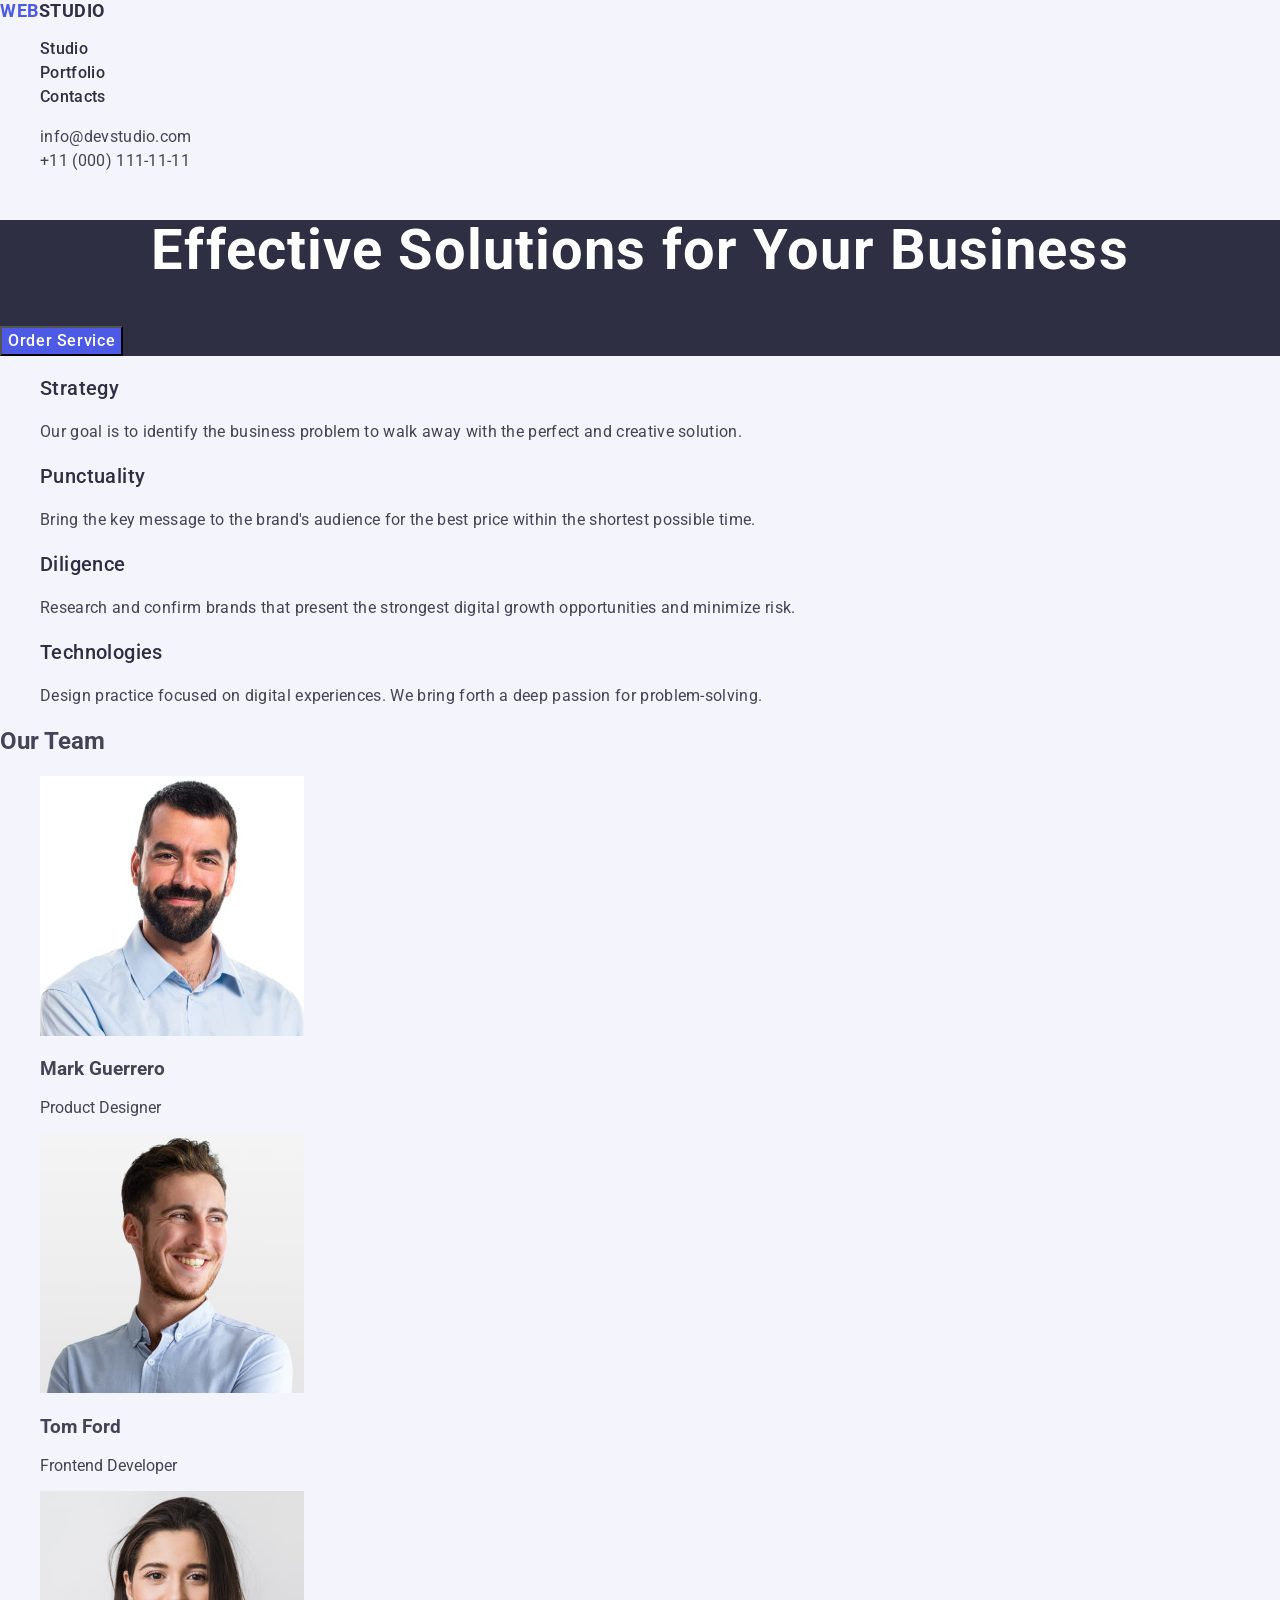
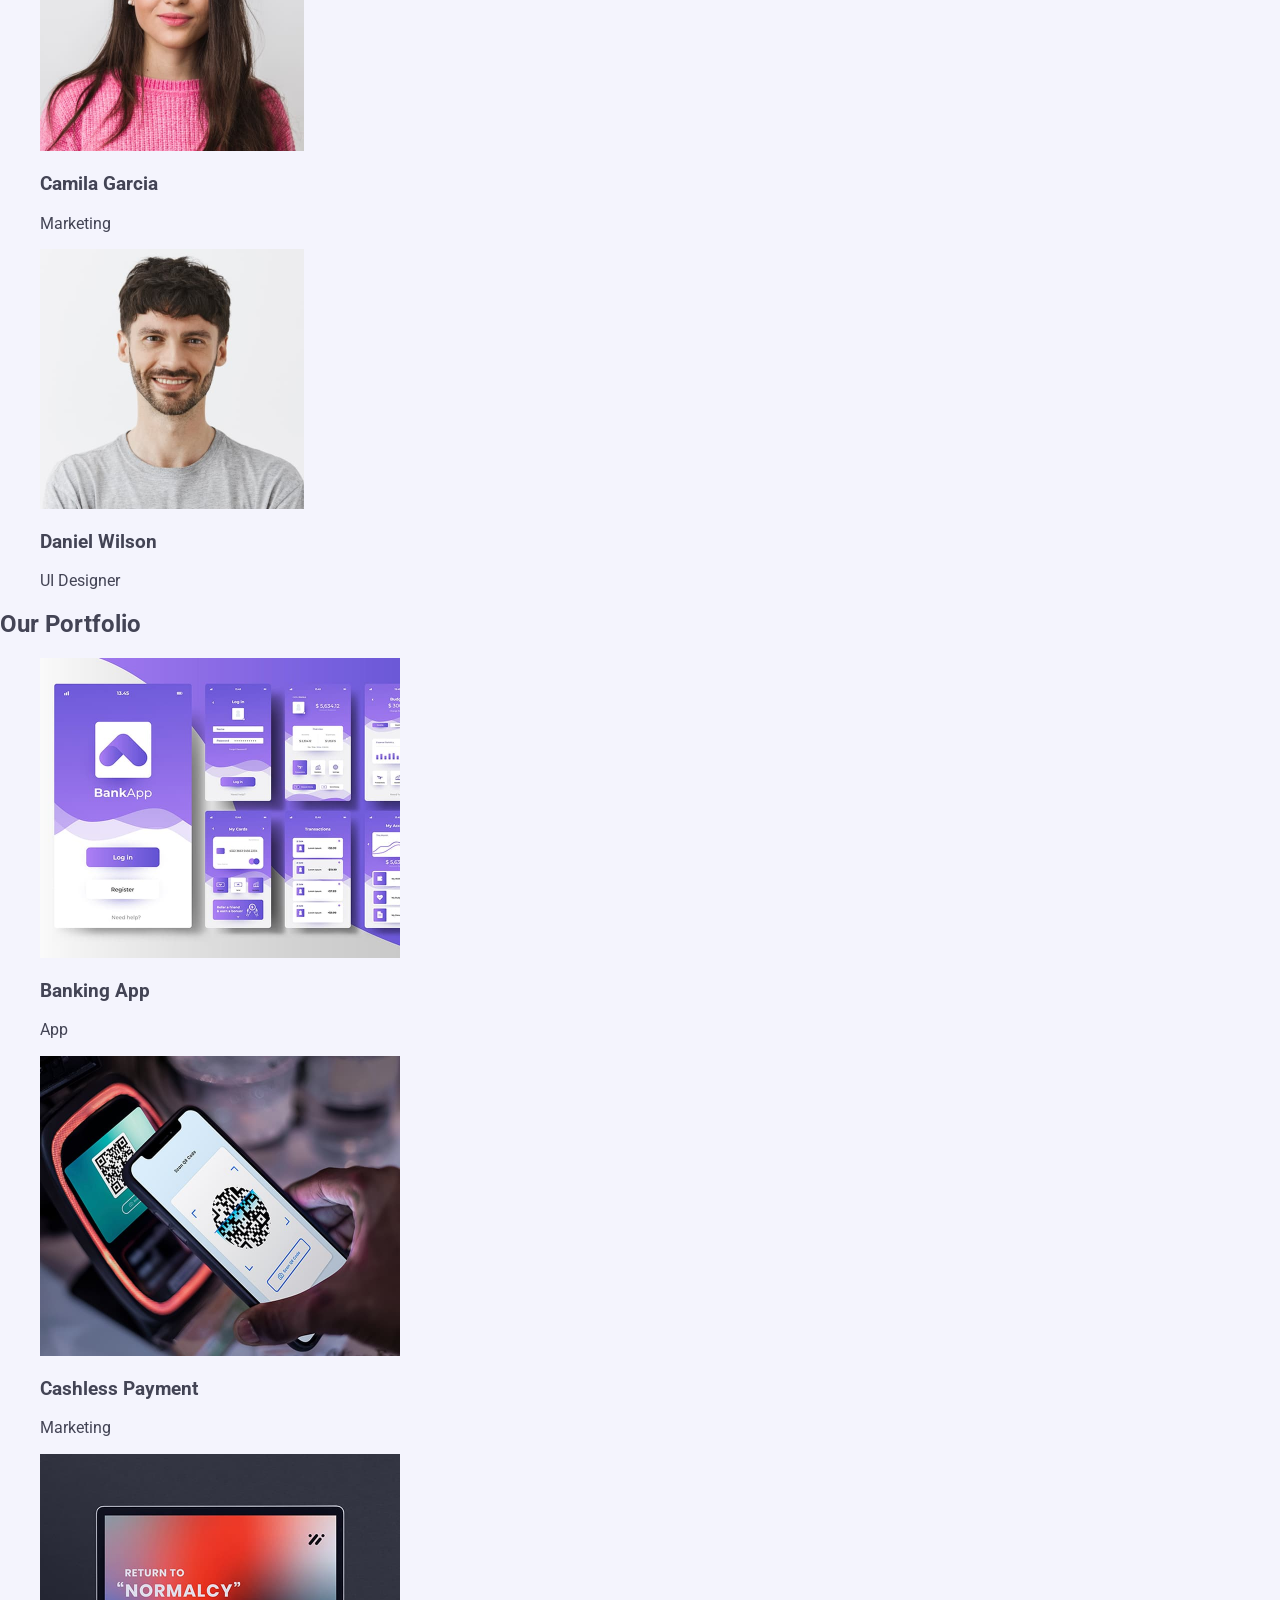
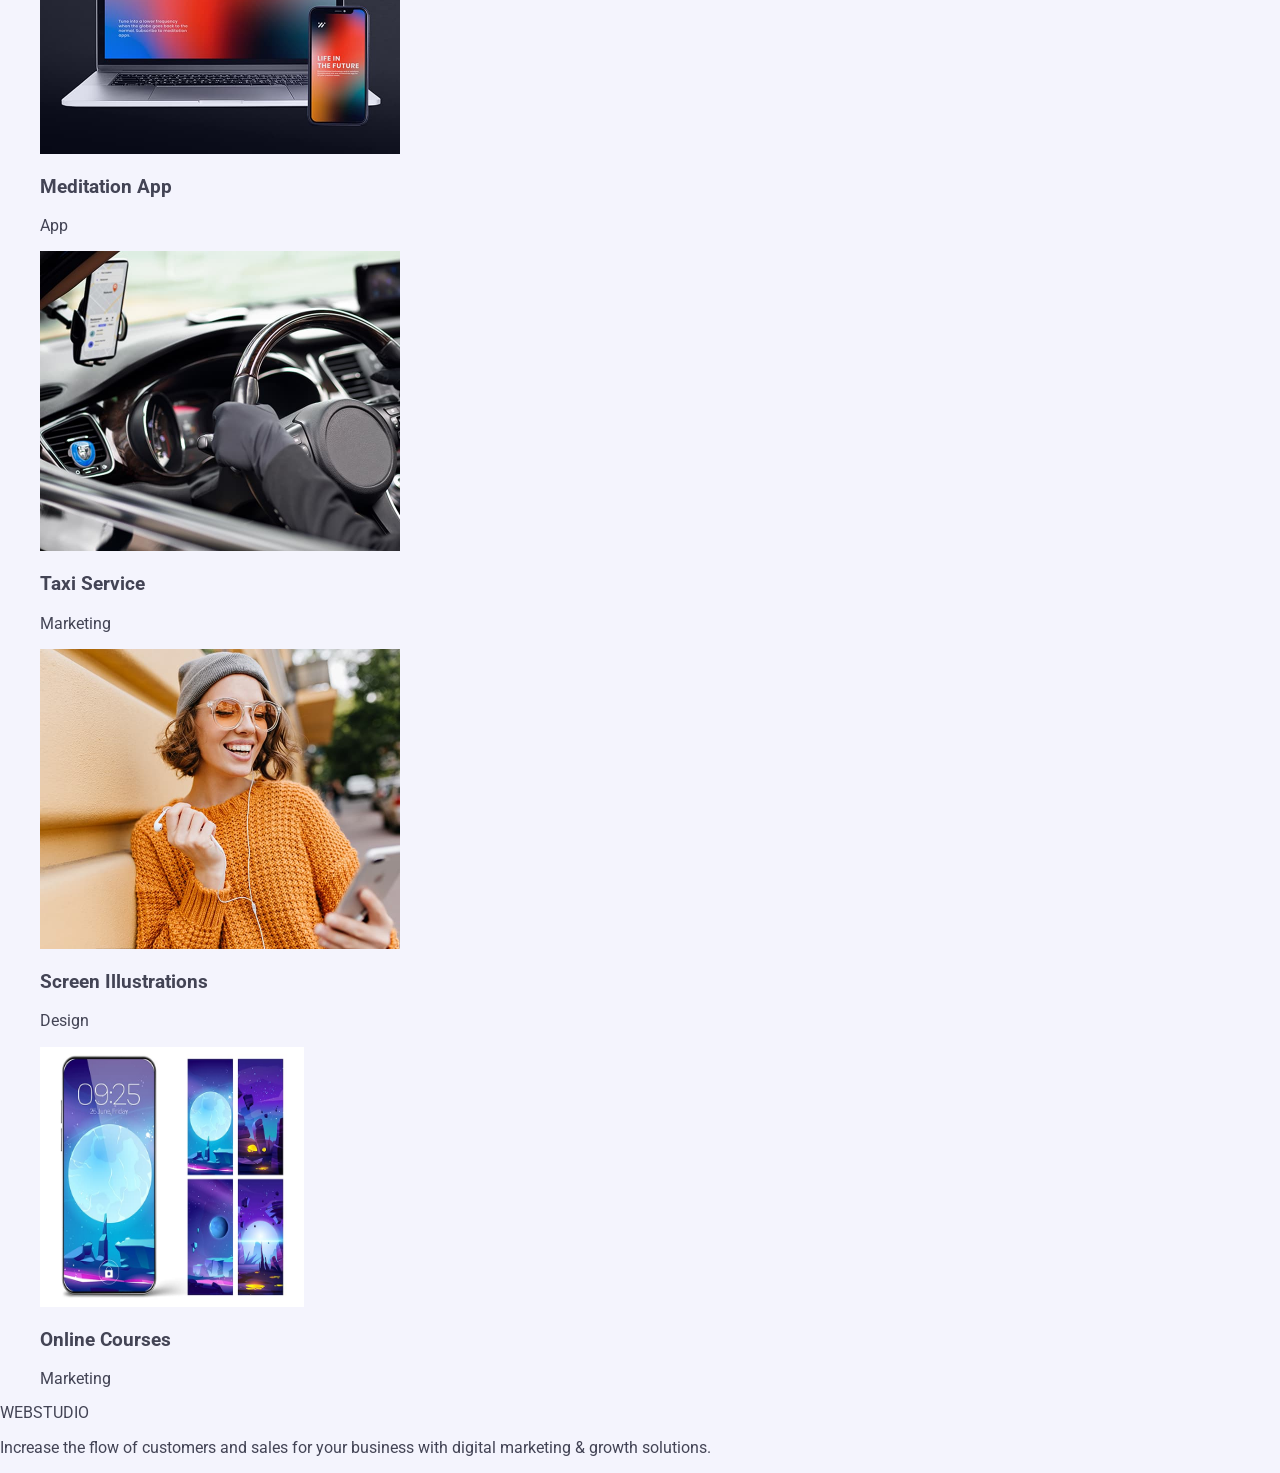
==== index.html @ 4803ca27 "add markup" ====
<!DOCTYPE html>
<html lang="en">
  <head>
    <meta charset="UTF-8" />
    <meta name="viewport" content="width=device-width, initial-scale=1.0" />
    <title>Web Studio</title>
    <link rel="preconnect" href="https://fonts.googleapis.com" />
    <link rel="preconnect" href="https://fonts.gstatic.com" crossorigin />
    <link
      href="https://fonts.googleapis.com/css2?family=Roboto:ital,wght@0,100..900;1,100..900&display=swap"
      rel="stylesheet"
    />
    <link
      rel="stylesheet"
      href="https://cdn.jsdelivr.net/npm/modern-normalize@2.0.0/modern-normalize.min.css"
    />
    <link rel="stylesheet" href="./css/styles.css" />
  </head>

  <body>
    <header class="header">
      <a class="logo" href=".index.html"
        ><span class="logo-style">WEB</span>STUDIO</a
      >
      <nav class="header-nav">
        <ul class="header-nav-list">
          <li class="header-nav-item">
            <a class="header-nav-link" href="#studio">Studio</a>
          </li>
          <li class="header-nav-item">
            <a class="header-nav-link" href="#portfolio">Portfolio</a>
          </li>
          <li class="header-nav-item">
            <a class="header-nav-link" href="#contacts">Contacts</a>
          </li>
        </ul>
      </nav>
      <ul class="header-contacts">
        <li class="header-contacts-item">
          <a class="header-contacts-link" href="mailto:info@devstudio.com"
            >info@devstudio.com</a
          >
        </li>
        <li class="header-contacts-item">
          <a class="header-contacts-link" href="tel:+110001111111"
            >+11 (000) 111-11-11</a
          >
        </li>
      </ul>
    </header>

    <main>
      <!--#hero-->
      <section class="hero">
        <h1 class="hero-title">Effective Solutions for Your Business</h1>
        <button class="hero-bt" type="button">Order Service</button>
      </section>
      <!--#end hero-->

      <!--#features-->
      <section class="features">
        <h2 class="features-main-title" hidden>Features</h2>
        <ul class="features-list">
          <li class="features-item">
            <h3 class="features-title">Strategy</h3>
            <p class="features-text">
              Our goal is to identify the business problem to walk away with the
              perfect and creative solution.
            </p>
          </li>
          <li class="features-item">
            <h3 class="features-title">Punctuality</h3>
            <p class="features-text">
              Bring the key message to the brand's audience for the best price
              within the shortest possible time.
            </p>
          </li>
          <li class="features-item">
            <h3 class="features-title">Diligence</h3>
            <p class="features-text">
              Research and confirm brands that present the strongest digital
              growth opportunities and minimize risk.
            </p>
          </li>
          <li class="features-item">
            <h3 class="features-title">Technologies</h3>
            <p class="features-text">
              Design practice focused on digital experiences. We bring forth a
              deep passion for problem-solving.
            </p>
          </li>
        </ul>
      </section>
      <!--#end features-->

      <!--#team-->
      <section>
        <h2>Our Team</h2>
        <ul>
          <li>
            <img
              src="./images/Mark Guerrero.jpg"
              alt="foto-mark-guerrero"
              width="264"
              height="260"
            />
            <h3>Mark Guerrero</h3>
            <p>Product Designer</p>
          </li>
          <li>
            <img
              src="./images/Tom Ford.jpg"
              alt="foto-tom-ford"
              width="264"
              height="260"
            />
            <h3>Tom Ford</h3>
            <p>Frontend Developer</p>
          </li>
          <li>
            <img
              src="./images/Camila Garcia.jpg"
              alt="foto-camila-garcia"
              width="264"
              height="260"
            />
            <h3>Camila Garcia</h3>
            <p>Marketing</p>
          </li>
          <li>
            <img
              src="./images/Daniel Wilson.jpg"
              alt="foto-daniel-wilson"
              width="264"
              height="260"
            />
            <h3>Daniel Wilson</h3>
            <p>UI Designer</p>
          </li>
        </ul>
      </section>
      <!--#end team-->

      <!--#portfolio-->
      <section>
        <h2>Our Portfolio</h2>
        <ul>
          <li>
            <img
              src="./images/Banking App.jpg"
              alt="pages-of-app"
              width="360"
              height="300"
            />
            <h3>Banking App</h3>
            <p>App</p>
          </li>
          <li>
            <img
              src="./images/Cashless Payment.jpg"
              alt="payment-proces-wiht-qrcode"
              width="360"
              height="300"
            />
            <h3>Cashless Payment</h3>
            <p>Marketing</p>
          </li>
          <li>
            <img
              src="./images/Meditation App.jpg"
              alt="pc-and-phone-with-app"
              width="360"
              height="300"
            />
            <h3>Meditation App</h3>
            <p>App</p>
          </li>
          <li>
            <img
              src="./images/Taxi Service.jpg"
              alt="phone-with-app-in-the-taxi"
              width="360"
              height="300"
            />
            <h3>Taxi Service</h3>
            <p>Marketing</p>
          </li>
          <li>
            <img
              src="./images/Screen Illustrations.jpg"
              alt="phone-with-a-beautiful-picture"
              width="360"
              height="300"
            />
            <h3>Screen Illustrations</h3>
            <p>Design</p>
          </li>
          <li>
            <img
              src="./images/Online Courses.jpg"
              alt="beautiful-girl-with-phone"
              width="264"
              height="260"
            />
            <h3>Online Courses</h3>
            <p>Marketing</p>
          </li>
        </ul>
      </section>
      <!--#end portfolio-->
    </main>

    <footer>
      <a href=".index.html"><span>WEB</span>STUDIO</a>
      <p>
        Increase the flow of customers and sales for your business with digital
        marketing & growth solutions.
      </p>
    </footer>
  </body>
</html>
---- css/styles.css ----
body {
  font-family: "Roboto", "Helvetica Neue", "Verdana", sans-serif;
  color: #434455;
  background-color: #f4f4fd;
}
ul {
  list-style-type: none;
}
a {
  text-decoration: none;
  color: currentColor;
}
button {
  cursor: pointer;
  font-family: "Roboto", sans-serif;
}

/* #header */
.header {
}
.logo {
  font-weight: 700;
  font-size: 18px;
  line-height: 1.16667;
  letter-spacing: 0.03em;
  text-transform: uppercase;
  color: #2e2f42;
}
.logo-style {
  font-weight: 700;
  font-size: 18px;
  line-height: 1.16667;
  letter-spacing: 0.03em;
  text-transform: uppercase;
  color: #4d5ae5;
}
.header-nav {
}
.header-nav-list {
}
.header-nav-item {
}
.header-nav-link {
  font-weight: 500;
  font-size: 16px;
  line-height: 1.5;
  letter-spacing: 0.02em;
  color: #2e2f42;
}
.header-nav-link:hover,
.header-nav-link:focus {
  font-weight: 500;
  font-size: 16px;
  line-height: 1.5;
  letter-spacing: 0.02em;
  color: #404bbf;
}
.header-contacts {
}
.header-contacts-item {
}
.header-contacts-link {
  font-weight: 400;
  font-size: 16px;
  line-height: 1.5;
  letter-spacing: 0.02em;
  color: #434455;
}
.header-contacts-link:hover,
.header-contacts-link:focus {
  font-weight: 400;
  font-size: 16px;
  line-height: 1.5;
  letter-spacing: 0.02em;
  color: #404bbf;
}
/* #end header */

/* #hero */
.hero {
  background-color: #2e2f42;
}
.hero-title {
  font-weight: 700;
  font-size: 56px;
  line-height: 1.07143;
  letter-spacing: 0.02em;
  text-align: center;
  color: #fff;
}
.hero-bt {
  background: #4d5ae5;
  font-weight: 500;
  font-size: 16px;
  line-height: 1.5;
  letter-spacing: 0.04em;
  color: #fff;
}
.hero-bt:hover,
.hero-bt:focus {
  background: #404bbf;
}
/* #end hero */

/* features */
.features {
}
.features-main-title {
}
.features-list {
}
.features-item {
}
.features-title {
  font-weight: 500;
  font-size: 20px;
  line-height: 1.2;
  letter-spacing: 0.02em;
  color: #2e2f42;
}
.features-text {
  font-weight: 400;
  font-size: 16px;
  line-height: 1.5;
  letter-spacing: 0.02em;
  color: #434455;
}
/* #features */
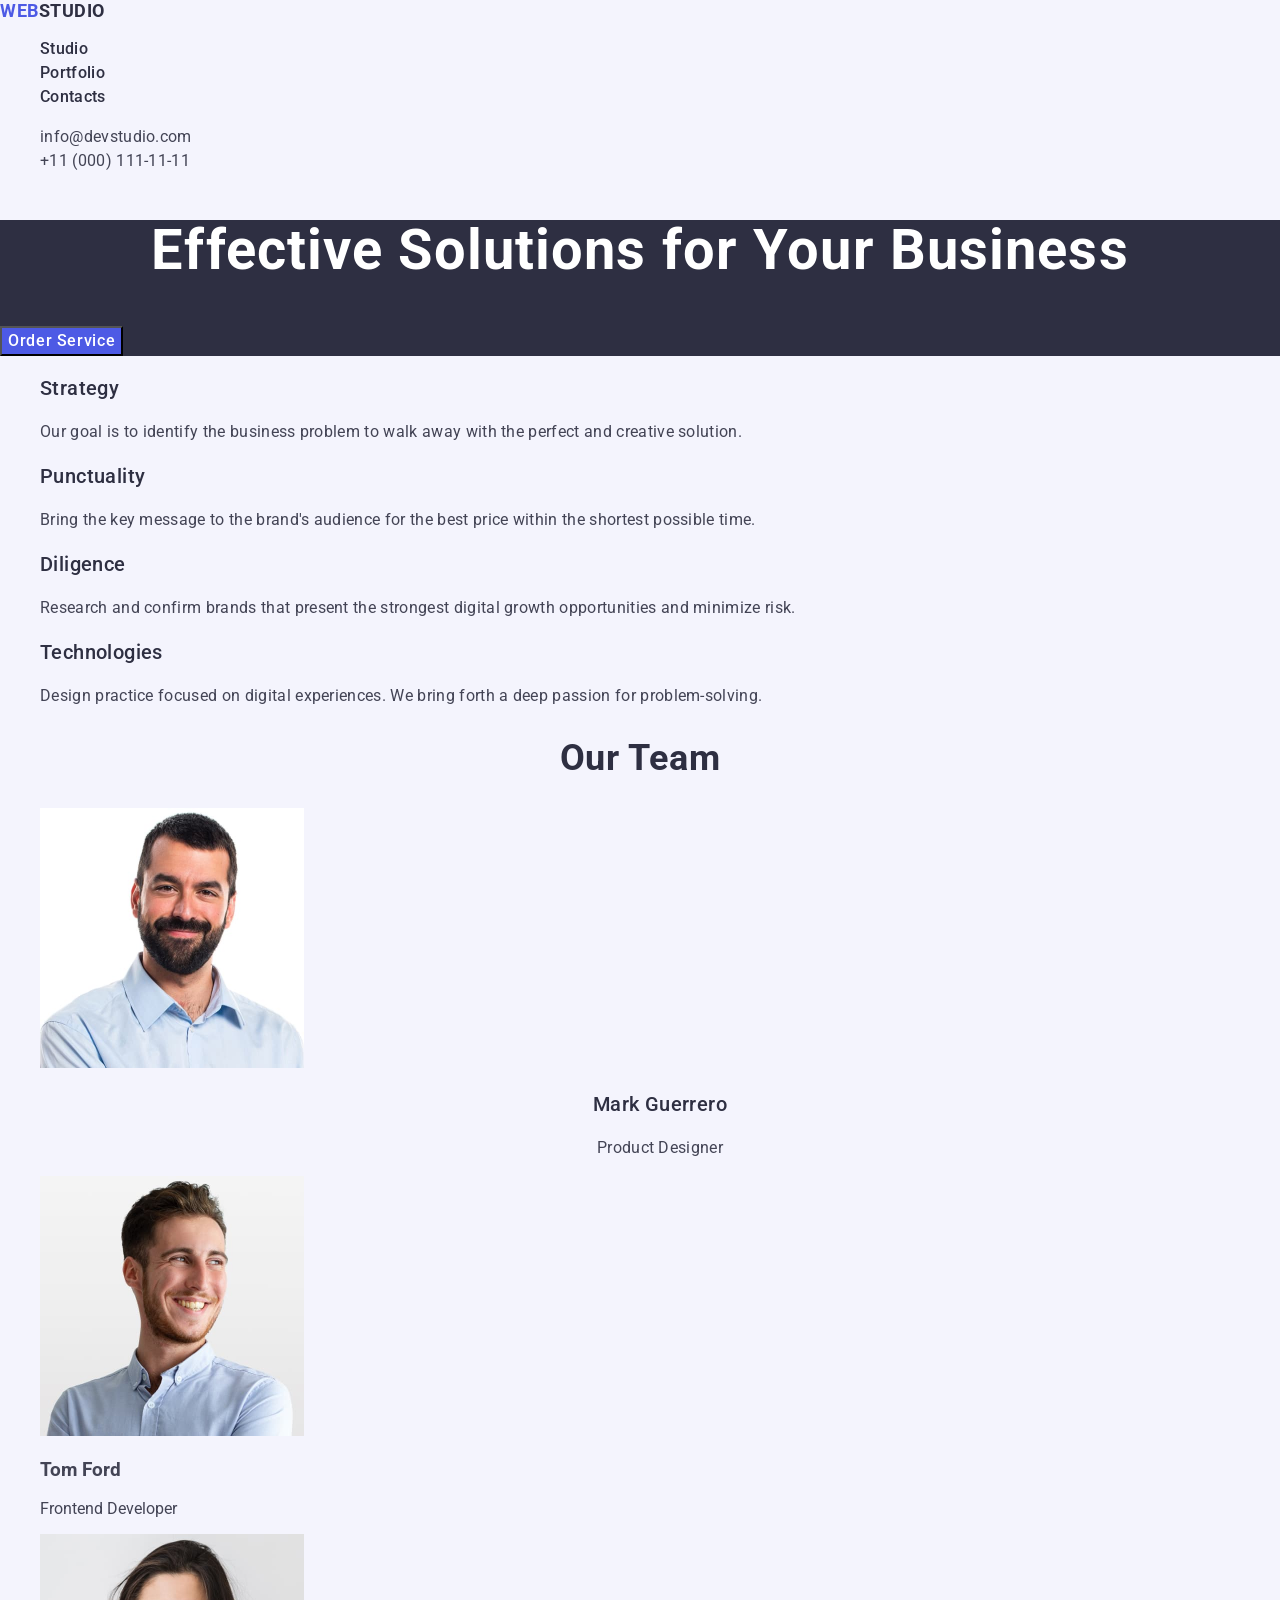
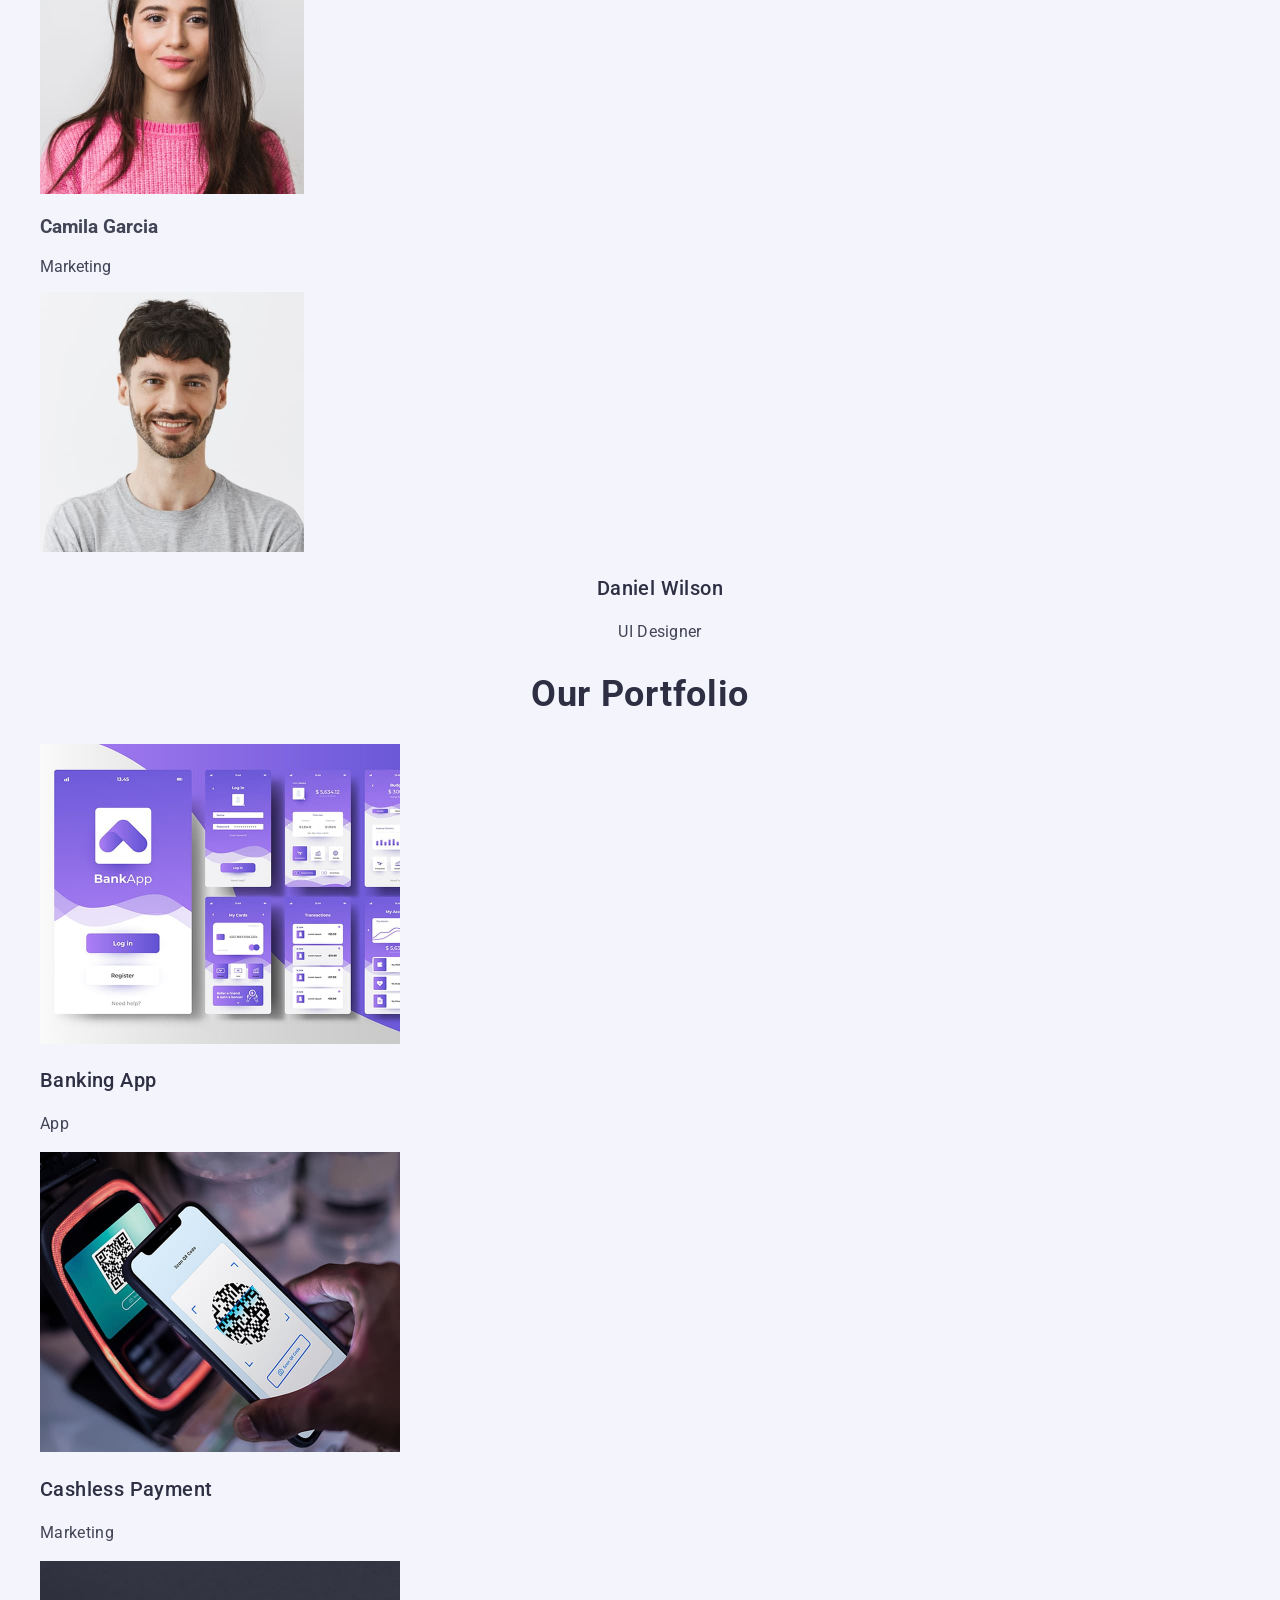
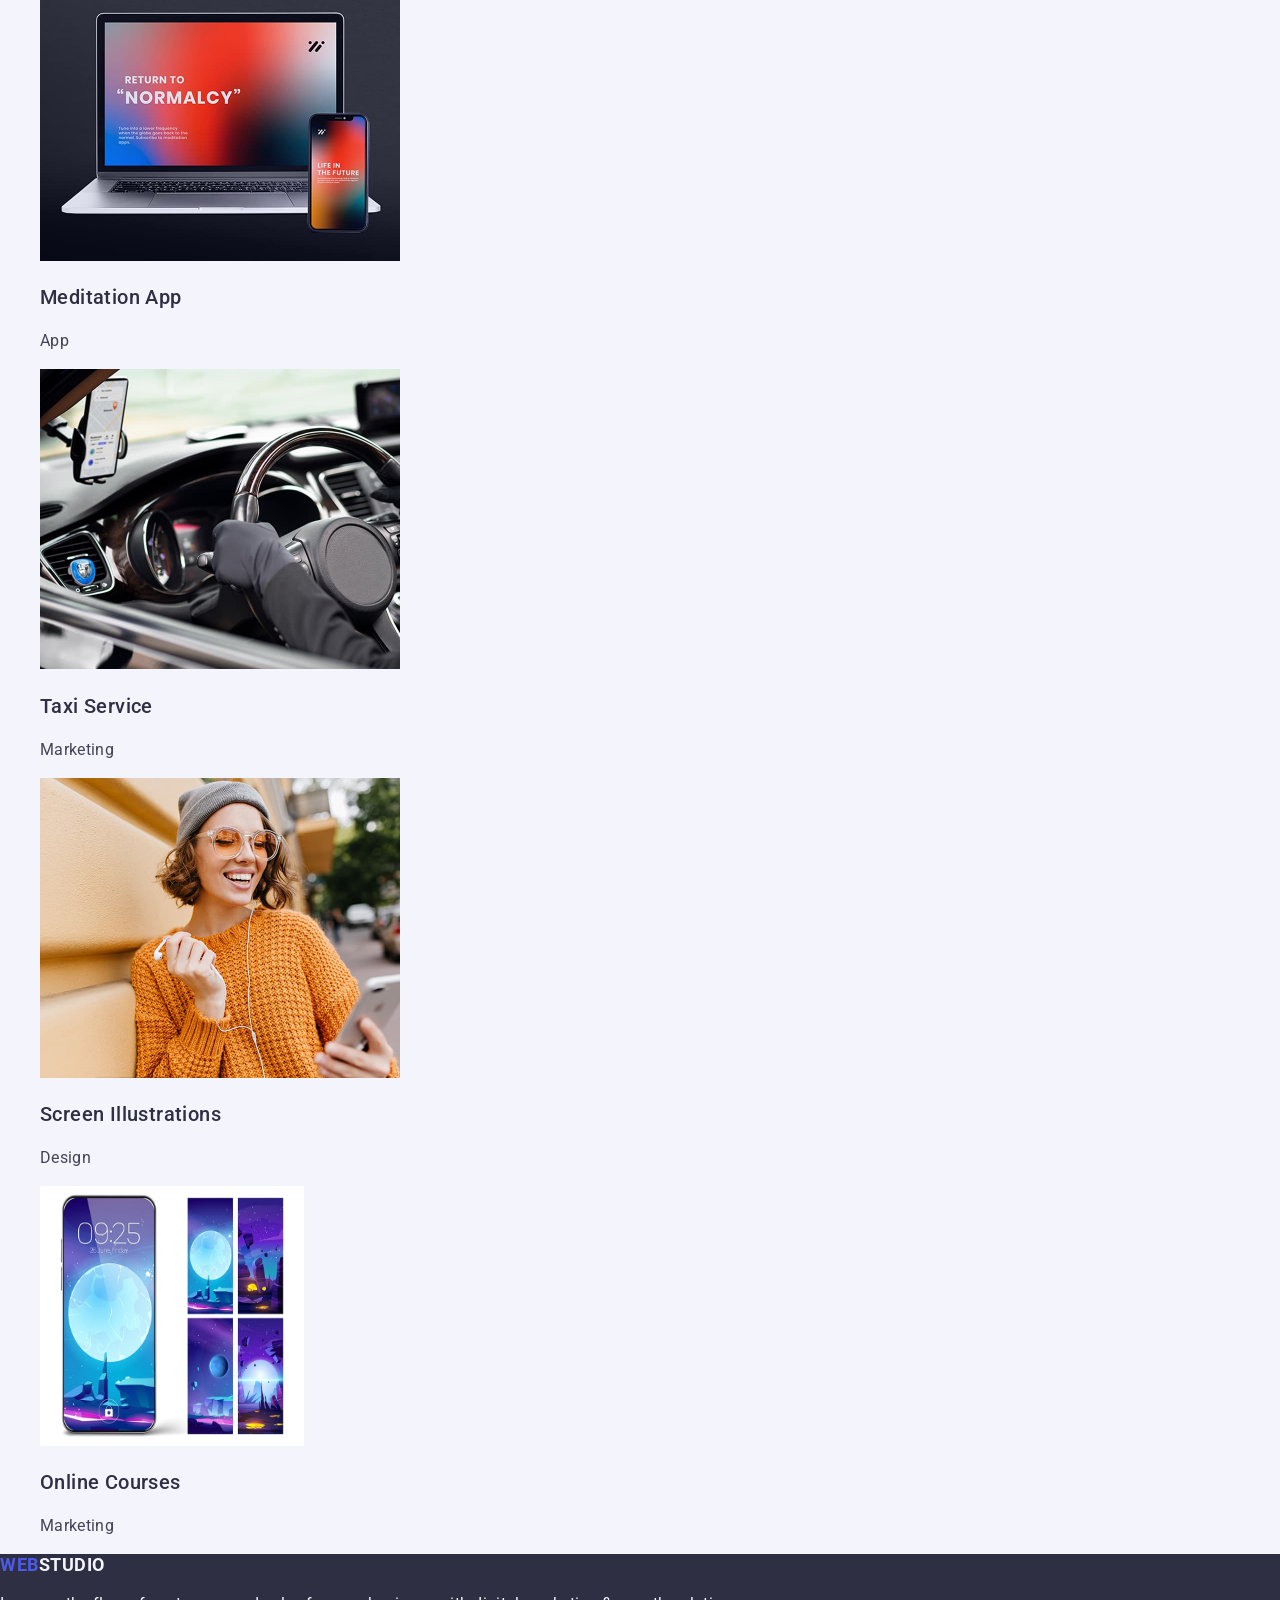
==== commit 8ae89663: "add css portfolio" ====
--- a/index.html
+++ b/index.html
@@ -8,6 +8,12 @@
     <link rel="preconnect" href="https://fonts.gstatic.com" crossorigin />
     <link
       href="https://fonts.googleapis.com/css2?family=Roboto:ital,wght@0,100..900;1,100..900&display=swap"
+      rel="stylesheet"
+    />
+    <link rel="preconnect" href="https://fonts.googleapis.com" />
+    <link rel="preconnect" href="https://fonts.gstatic.com" crossorigin />
+    <link
+      href="https://fonts.googleapis.com/css2?family=Raleway:ital,wght@0,100..900;1,100..900&family=Roboto:ital,wght@0,100..900;1,100..900&display=swap"
       rel="stylesheet"
     />
     <link
@@ -95,20 +101,22 @@
 
       <!--#team-->
       <section>
-        <h2>Our Team</h2>
-        <ul>
-          <li>
-            <img
+        <h2 class="team-main-title">Our Team</h2>
+        <ul class="team-list">
+          <li class="team-item">
+            <img
+              class="team-images"
               src="./images/Mark Guerrero.jpg"
               alt="foto-mark-guerrero"
               width="264"
               height="260"
             />
-            <h3>Mark Guerrero</h3>
-            <p>Product Designer</p>
-          </li>
-          <li>
-            <img
+            <h3 class="team-title">Mark Guerrero</h3>
+            <p class="team-text">Product Designer</p>
+          </li>
+          <li class="team-item">
+            <img
+              class="team-images"
               src="./images/Tom Ford.jpg"
               alt="foto-tom-ford"
               width="264"
@@ -117,8 +125,9 @@
             <h3>Tom Ford</h3>
             <p>Frontend Developer</p>
           </li>
-          <li>
-            <img
+          <li class="team-item">
+            <img
+              class="team-images"
               src="./images/Camila Garcia.jpg"
               alt="foto-camila-garcia"
               width="264"
@@ -127,15 +136,16 @@
             <h3>Camila Garcia</h3>
             <p>Marketing</p>
           </li>
-          <li>
-            <img
+          <li class="team-item">
+            <img
+              class="team-images"
               src="./images/Daniel Wilson.jpg"
               alt="foto-daniel-wilson"
               width="264"
               height="260"
             />
-            <h3>Daniel Wilson</h3>
-            <p>UI Designer</p>
+            <h3 class="team-title">Daniel Wilson</h3>
+            <p class="team-text">UI Designer</p>
           </li>
         </ul>
       </section>
@@ -143,76 +153,84 @@
 
       <!--#portfolio-->
       <section>
-        <h2>Our Portfolio</h2>
-        <ul>
-          <li>
-            <img
+        <h2 class="portfolio-main-title">Our Portfolio</h2>
+        <ul class="portfolio-list">
+          <li class="portfolio-item">
+            <img
+              class="portfolio-images"
               src="./images/Banking App.jpg"
               alt="pages-of-app"
               width="360"
               height="300"
             />
-            <h3>Banking App</h3>
-            <p>App</p>
-          </li>
-          <li>
-            <img
+            <h3 class="portfolio-title">Banking App</h3>
+            <p class="portfolio-text">App</p>
+          </li>
+          <li class="portfolio-item">
+            <img
+              class="portfolio-images"
               src="./images/Cashless Payment.jpg"
               alt="payment-proces-wiht-qrcode"
               width="360"
               height="300"
             />
-            <h3>Cashless Payment</h3>
-            <p>Marketing</p>
-          </li>
-          <li>
-            <img
+            <h3 class="portfolio-title">Cashless Payment</h3>
+            <p class="portfolio-text">Marketing</p>
+          </li>
+          <li class="portfolio-item">
+            <img
+              class="portfolio-images"
               src="./images/Meditation App.jpg"
               alt="pc-and-phone-with-app"
               width="360"
               height="300"
             />
-            <h3>Meditation App</h3>
-            <p>App</p>
-          </li>
-          <li>
-            <img
+            <h3 class="portfolio-title">Meditation App</h3>
+            <p class="portfolio-text">App</p>
+          </li>
+          <li class="portfolio-item">
+            <img
+              class="portfolio-images"
               src="./images/Taxi Service.jpg"
               alt="phone-with-app-in-the-taxi"
               width="360"
               height="300"
             />
-            <h3>Taxi Service</h3>
-            <p>Marketing</p>
-          </li>
-          <li>
-            <img
+            <h3 class="portfolio-title">Taxi Service</h3>
+            <p class="portfolio-text">Marketing</p>
+          </li>
+          <li class="portfolio-item">
+            <img
+              class="portfolio-images"
               src="./images/Screen Illustrations.jpg"
               alt="phone-with-a-beautiful-picture"
               width="360"
               height="300"
             />
-            <h3>Screen Illustrations</h3>
-            <p>Design</p>
-          </li>
-          <li>
-            <img
+            <h3 class="portfolio-title">Screen Illustrations</h3>
+            <p class="portfolio-text">Design</p>
+          </li>
+          <li class="portfolio-item">
+            <img
+              class="portfolio-images"
               src="./images/Online Courses.jpg"
               alt="beautiful-girl-with-phone"
               width="264"
               height="260"
             />
-            <h3>Online Courses</h3>
-            <p>Marketing</p>
+            <h3 class="portfolio-title">Online Courses</h3>
+            <p class="portfolio-text">Marketing</p>
           </li>
         </ul>
       </section>
       <!--#end portfolio-->
     </main>
 
-    <footer>
-      <a href=".index.html"><span>WEB</span>STUDIO</a>
-      <p>
+    <footer class="footer">
+      <a class="footer-logo" href=".index.html"
+        ><span class="footer-logo-style">WEB</span>STUDIO</a
+      >
+      <p class="footer-text">
         Increase the flow of customers and sales for your business with digital
         marketing & growth solutions.
       </p>
--- a/css/styles.css
+++ b/css/styles.css
@@ -102,7 +102,7 @@
 }
 /* #end hero */
 
-/* features */
+/* #features */
 .features {
 }
 .features-main-title {
@@ -125,4 +125,99 @@
   letter-spacing: 0.02em;
   color: #434455;
 }
-/* #features */
+/* #end features */
+
+/* #team */
+.team-main-title {
+  font-weight: 700;
+  font-size: 36px;
+  line-height: 1.11111;
+  letter-spacing: 0.02em;
+  text-align: center;
+  color: #2e2f42;
+}
+.team-list {
+}
+.team-item {
+}
+.team-images {
+  background: url("path_to_image");
+}
+.team-title {
+  font-weight: 500;
+  font-size: 20px;
+  line-height: 1.2;
+  letter-spacing: 0.02em;
+  text-align: center;
+  color: #2e2f42;
+}
+.team-text {
+  font-weight: 400;
+  font-size: 16px;
+  line-height: 1.5;
+  letter-spacing: 0.02em;
+  text-align: center;
+  color: #434455;
+}
+/* #end team */
+
+/* #portfolio */
+.portfolio-main-title {
+  font-weight: 700;
+  font-size: 36px;
+  line-height: 1.11111;
+  letter-spacing: 0.02em;
+  text-align: center;
+  color: #2e2f42;
+}
+.portfolio-list {
+}
+.portfolio-item {
+}
+.portfolio-images {
+  background: url("path_to_image");
+}
+.portfolio-title {
+  font-weight: 500;
+  font-size: 20px;
+  line-height: 1.2;
+  letter-spacing: 0.02em;
+  color: #2e2f42;
+}
+.portfolio-text {
+  font-weight: 400;
+  font-size: 16px;
+  line-height: 1.5;
+  letter-spacing: 0.02em;
+  color: #434455;
+}
+/* #end portfolio */
+
+/* #footer */
+.footer {
+  background: #2e2f42;
+}
+.footer-logo {
+  font-weight: 700;
+  font-size: 18px;
+  line-height: 1.16667;
+  letter-spacing: 0.03em;
+  text-transform: uppercase;
+  color: #f4f4fd;
+}
+.footer-logo-style {
+  font-weight: 700;
+  font-size: 18px;
+  line-height: 1.16667;
+  letter-spacing: 0.03em;
+  text-transform: uppercase;
+  color: #4d5ae5;
+}
+.footer-text {
+  font-weight: 400;
+  font-size: 16px;
+  line-height: 1.5;
+  letter-spacing: 0.02em;
+  color: #f4f4fd;
+}
+/*#end footer */
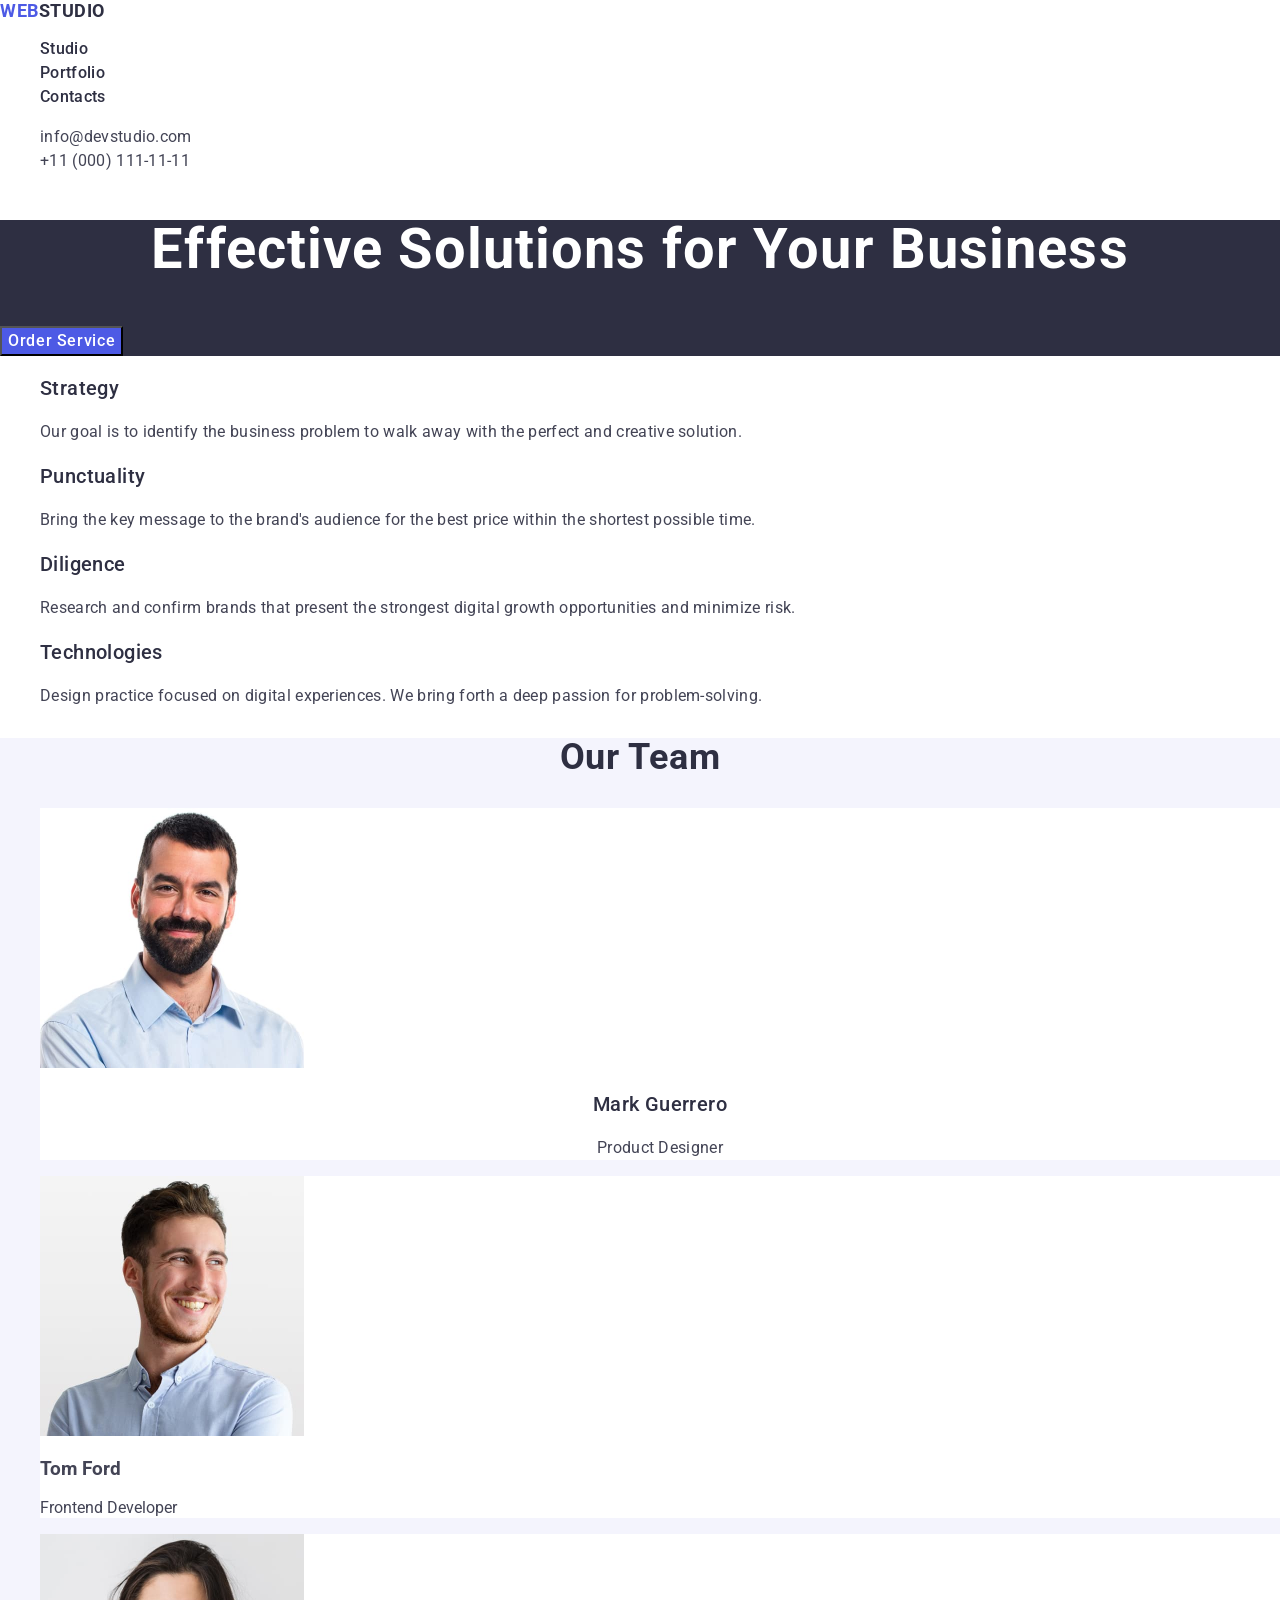
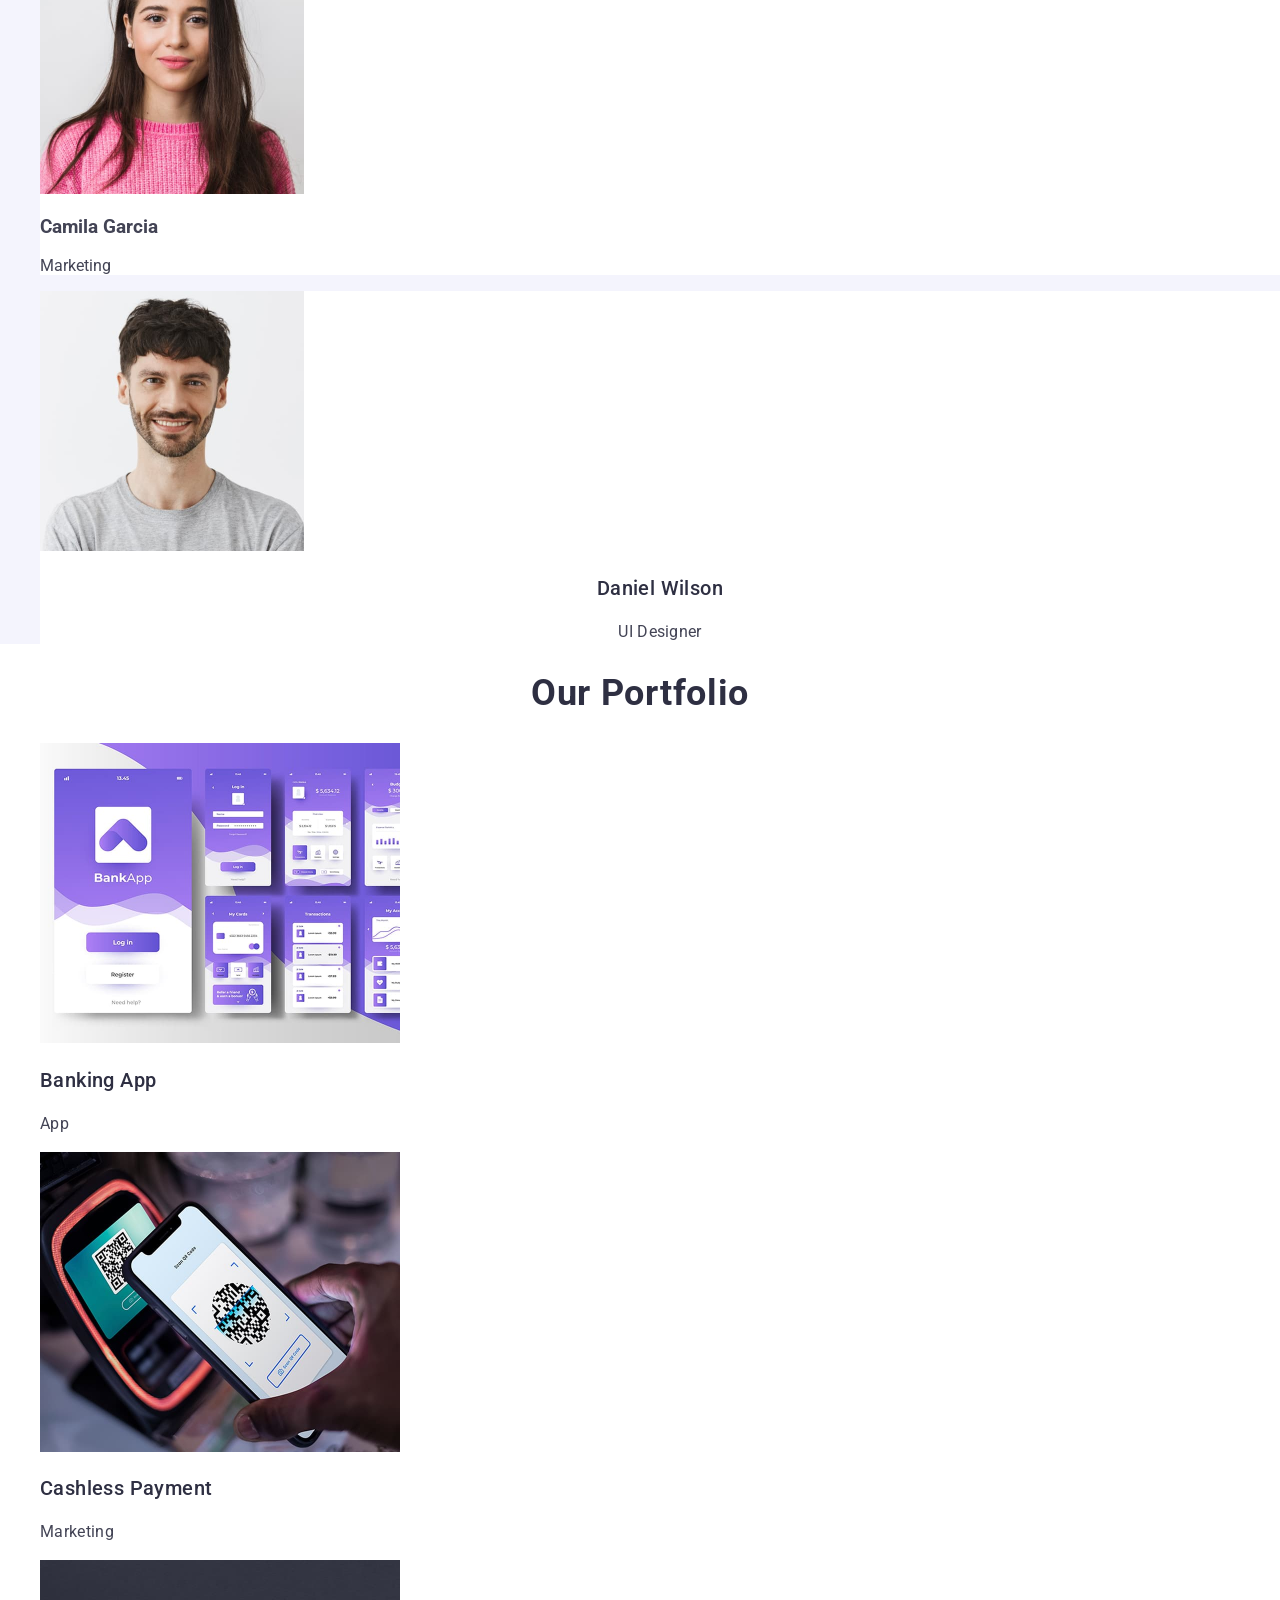
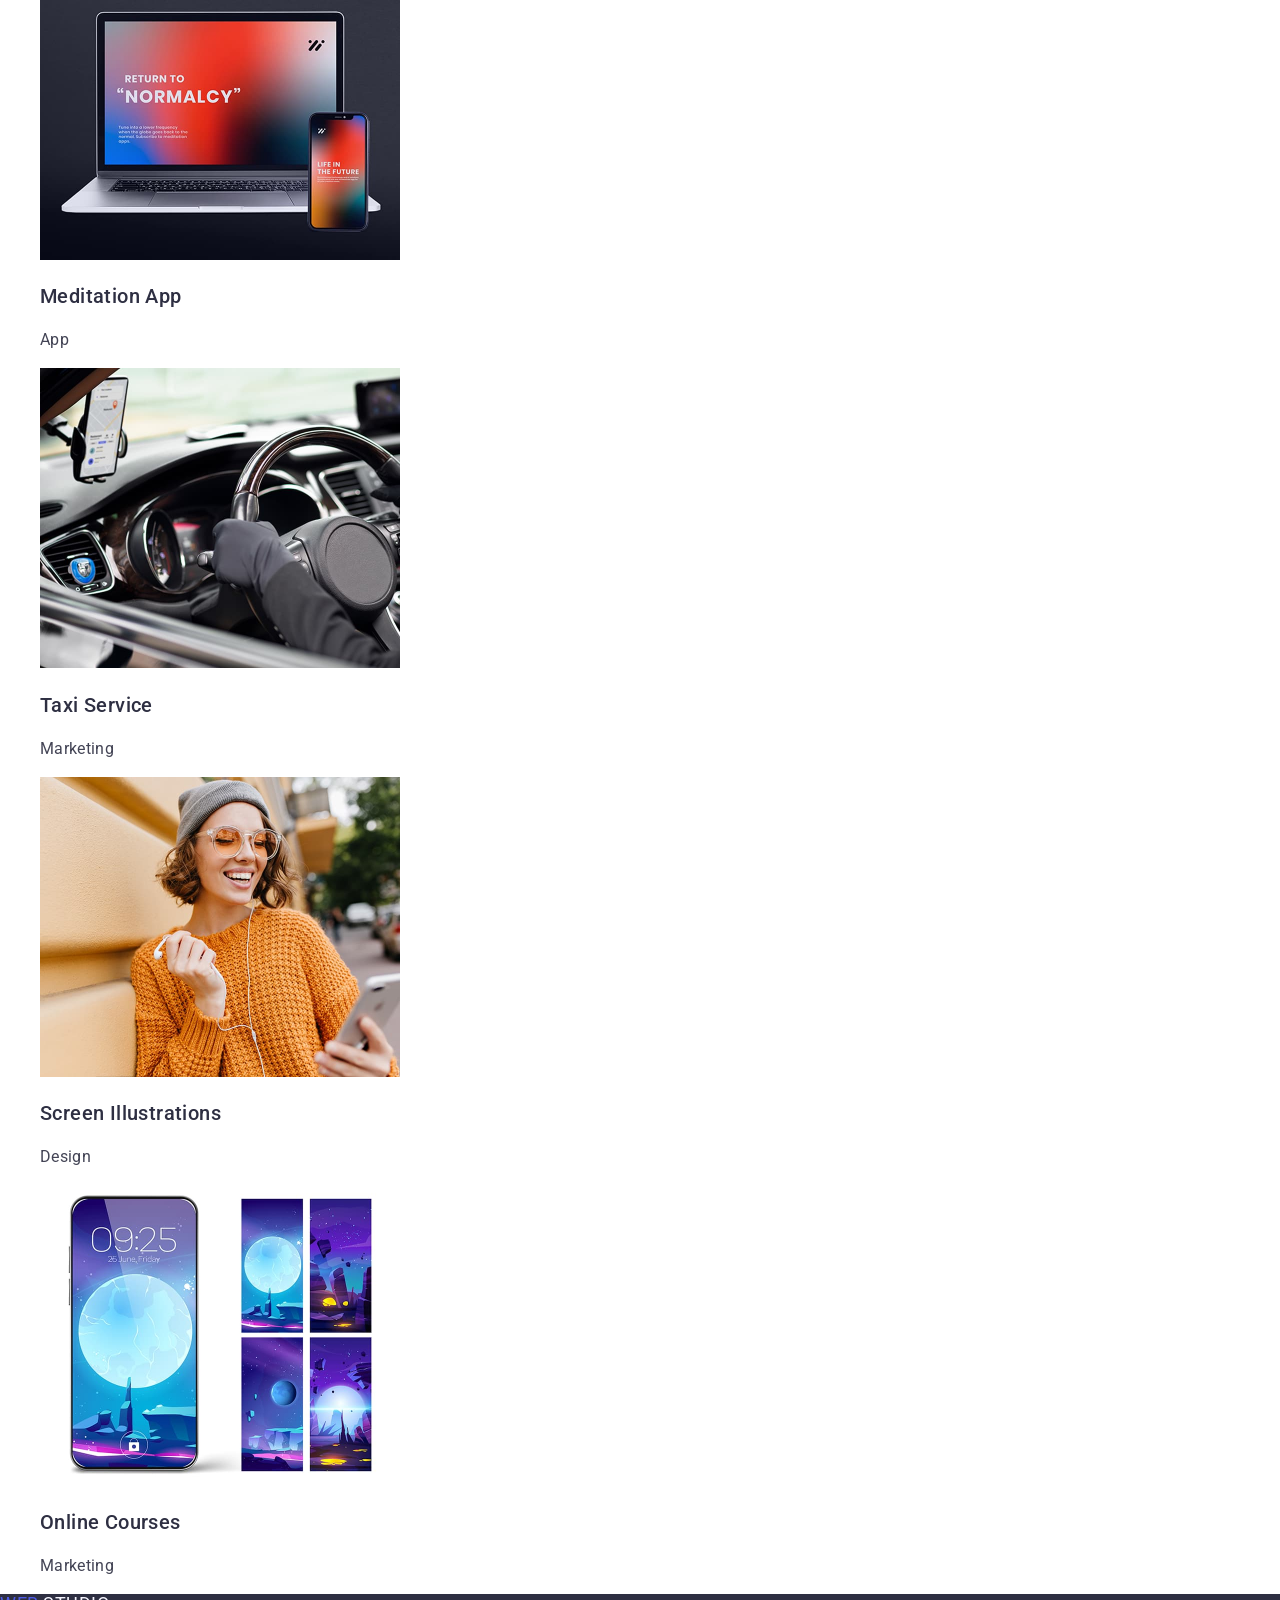
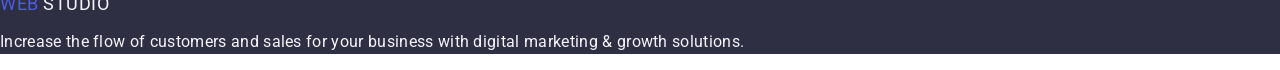
==== commit 042ba2b1: "cor mis" ====
--- a/index.html
+++ b/index.html
@@ -25,8 +25,8 @@
 
   <body>
     <header class="header">
-      <a class="logo" href=".index.html"
-        ><span class="logo-style">WEB</span>STUDIO</a
+      <a class="logo" href="./index.html"
+        >WEB<span class="logo-style">STUDIO</span></a
       >
       <nav class="header-nav">
         <ul class="header-nav-list">
@@ -41,18 +41,20 @@
           </li>
         </ul>
       </nav>
-      <ul class="header-contacts">
-        <li class="header-contacts-item">
-          <a class="header-contacts-link" href="mailto:info@devstudio.com"
-            >info@devstudio.com</a
-          >
-        </li>
-        <li class="header-contacts-item">
-          <a class="header-contacts-link" href="tel:+110001111111"
-            >+11 (000) 111-11-11</a
-          >
-        </li>
-      </ul>
+      <address class="contacts">
+        <ul class="header-contacts">
+          <li class="header-contacts-item">
+            <a class="header-contacts-link" href="mailto:info@devstudio.com"
+              >info@devstudio.com</a
+            >
+          </li>
+          <li class="header-contacts-item">
+            <a class="header-contacts-link" href="tel:+110001111111"
+              >+11 (000) 111-11-11</a
+            >
+          </li>
+        </ul>
+      </address>
     </header>
 
     <main>
@@ -100,13 +102,13 @@
       <!--#end features-->
 
       <!--#team-->
-      <section>
+      <section class="team">
         <h2 class="team-main-title">Our Team</h2>
         <ul class="team-list">
           <li class="team-item">
             <img
               class="team-images"
-              src="./images/Mark Guerrero.jpg"
+              src="./images/mark-guerrero.jpg"
               alt="foto-mark-guerrero"
               width="264"
               height="260"
@@ -117,7 +119,7 @@
           <li class="team-item">
             <img
               class="team-images"
-              src="./images/Tom Ford.jpg"
+              src="./images/tom-ford.jpg"
               alt="foto-tom-ford"
               width="264"
               height="260"
@@ -128,7 +130,7 @@
           <li class="team-item">
             <img
               class="team-images"
-              src="./images/Camila Garcia.jpg"
+              src="./images/camila-garcia.jpg"
               alt="foto-camila-garcia"
               width="264"
               height="260"
@@ -139,7 +141,7 @@
           <li class="team-item">
             <img
               class="team-images"
-              src="./images/Daniel Wilson.jpg"
+              src="./images/daniel-wilson.jpg"
               alt="foto-daniel-wilson"
               width="264"
               height="260"
@@ -158,7 +160,7 @@
           <li class="portfolio-item">
             <img
               class="portfolio-images"
-              src="./images/Banking App.jpg"
+              src="./images/banking-app.jpg"
               alt="pages-of-app"
               width="360"
               height="300"
@@ -169,7 +171,7 @@
           <li class="portfolio-item">
             <img
               class="portfolio-images"
-              src="./images/Cashless Payment.jpg"
+              src="./images/cashless-payment.jpg"
               alt="payment-proces-wiht-qrcode"
               width="360"
               height="300"
@@ -180,7 +182,7 @@
           <li class="portfolio-item">
             <img
               class="portfolio-images"
-              src="./images/Meditation App.jpg"
+              src="./images/meditation-app.jpg"
               alt="pc-and-phone-with-app"
               width="360"
               height="300"
@@ -191,7 +193,7 @@
           <li class="portfolio-item">
             <img
               class="portfolio-images"
-              src="./images/Taxi Service.jpg"
+              src="./images/taxi-service.jpg"
               alt="phone-with-app-in-the-taxi"
               width="360"
               height="300"
@@ -202,7 +204,7 @@
           <li class="portfolio-item">
             <img
               class="portfolio-images"
-              src="./images/Screen Illustrations.jpg"
+              src="./images/screen-illustrations.jpg"
               alt="phone-with-a-beautiful-picture"
               width="360"
               height="300"
@@ -213,10 +215,10 @@
           <li class="portfolio-item">
             <img
               class="portfolio-images"
-              src="./images/Online Courses.jpg"
+              src="./images/online-courses.jpg"
               alt="beautiful-girl-with-phone"
-              width="264"
-              height="260"
+              width="360"
+              height="300"
             />
             <h3 class="portfolio-title">Online Courses</h3>
             <p class="portfolio-text">Marketing</p>
@@ -228,7 +230,7 @@
 
     <footer class="footer">
       <a class="footer-logo" href=".index.html"
-        ><span class="footer-logo-style">WEB</span>STUDIO</a
+        >WEB <span class="footer-logo-style">STUDIO</span></a
       >
       <p class="footer-text">
         Increase the flow of customers and sales for your business with digital
--- a/css/styles.css
+++ b/css/styles.css
@@ -1,7 +1,7 @@
 body {
-  font-family: "Roboto", "Helvetica Neue", "Verdana", sans-serif;
-  color: #434455;
-  background-color: #f4f4fd;
+  font-family: 'Roboto', sans-serif;
+  color: #434455;
+  background-color: #ffffff;
 }
 ul {
   list-style-type: none;
@@ -12,21 +12,21 @@
 }
 button {
   cursor: pointer;
-  font-family: "Roboto", sans-serif;
+  font-family: 'Roboto', sans-serif;
 }
 
 /* #header */
 .header {
 }
+.logo-style {
+  font-weight: 700;
+  font-size: 18px;
+  line-height: 1.16667;
+  letter-spacing: 0.03em;
+  text-transform: uppercase;
+  color: #2e2f42;
+}
 .logo {
-  font-weight: 700;
-  font-size: 18px;
-  line-height: 1.16667;
-  letter-spacing: 0.03em;
-  text-transform: uppercase;
-  color: #2e2f42;
-}
-.logo-style {
   font-weight: 700;
   font-size: 18px;
   line-height: 1.16667;
@@ -54,6 +54,9 @@
   line-height: 1.5;
   letter-spacing: 0.02em;
   color: #404bbf;
+}
+.contacts {
+  font-style: normal;
 }
 .header-contacts {
 }
@@ -83,7 +86,7 @@
 .hero-title {
   font-weight: 700;
   font-size: 56px;
-  line-height: 1.07143;
+  line-height: 1.07;
   letter-spacing: 0.02em;
   text-align: center;
   color: #fff;
@@ -128,10 +131,13 @@
 /* #end features */
 
 /* #team */
+.team {
+  background-color: #f4f4fd;
+}
 .team-main-title {
   font-weight: 700;
   font-size: 36px;
-  line-height: 1.11111;
+  line-height: 1.1;
   letter-spacing: 0.02em;
   text-align: center;
   color: #2e2f42;
@@ -139,9 +145,10 @@
 .team-list {
 }
 .team-item {
+  background-color: #ffffff;
 }
 .team-images {
-  background: url("path_to_image");
+  background: url('path_to_image');
 }
 .team-title {
   font-weight: 500;
@@ -150,6 +157,7 @@
   letter-spacing: 0.02em;
   text-align: center;
   color: #2e2f42;
+  text-transform: capitalize;
 }
 .team-text {
   font-weight: 400;
@@ -165,17 +173,18 @@
 .portfolio-main-title {
   font-weight: 700;
   font-size: 36px;
-  line-height: 1.11111;
-  letter-spacing: 0.02em;
-  text-align: center;
-  color: #2e2f42;
+  line-height: 1.1;
+  letter-spacing: 0.02em;
+  text-align: center;
+  color: #2e2f42;
+  text-transform: capitalize;
 }
 .portfolio-list {
 }
 .portfolio-item {
 }
 .portfolio-images {
-  background: url("path_to_image");
+  background: url('path_to_image');
 }
 .portfolio-title {
   font-weight: 500;
@@ -197,27 +206,29 @@
 .footer {
   background: #2e2f42;
 }
+.footer-logo-style  {
+  font-family: "Raleway"
+  font-weight: 700;
+  font-size: 18px;
+  line-height: 1.1;
+  letter-spacing: 0.03em;
+  text-transform: uppercase;
+  color: #f4f4fd;
+}
 .footer-logo {
-  font-weight: 700;
-  font-size: 18px;
-  line-height: 1.16667;
-  letter-spacing: 0.03em;
-  text-transform: uppercase;
+  font-family: "Raleway"
+  font-weight: 700;
+  font-size: 18px;
+  line-height: 1.1;
+  letter-spacing: 0.03em;
+  text-transform: uppercase;
+  color: #4d5ae5;
+}
+.footer-text {
+  font-weight: 400;
+  font-size: 16px;
+  line-height: 1.5;
+  letter-spacing: 0.02em;
   color: #f4f4fd;
 }
-.footer-logo-style {
-  font-weight: 700;
-  font-size: 18px;
-  line-height: 1.16667;
-  letter-spacing: 0.03em;
-  text-transform: uppercase;
-  color: #4d5ae5;
-}
-.footer-text {
-  font-weight: 400;
-  font-size: 16px;
-  line-height: 1.5;
-  letter-spacing: 0.02em;
-  color: #f4f4fd;
-}
 /*#end footer */
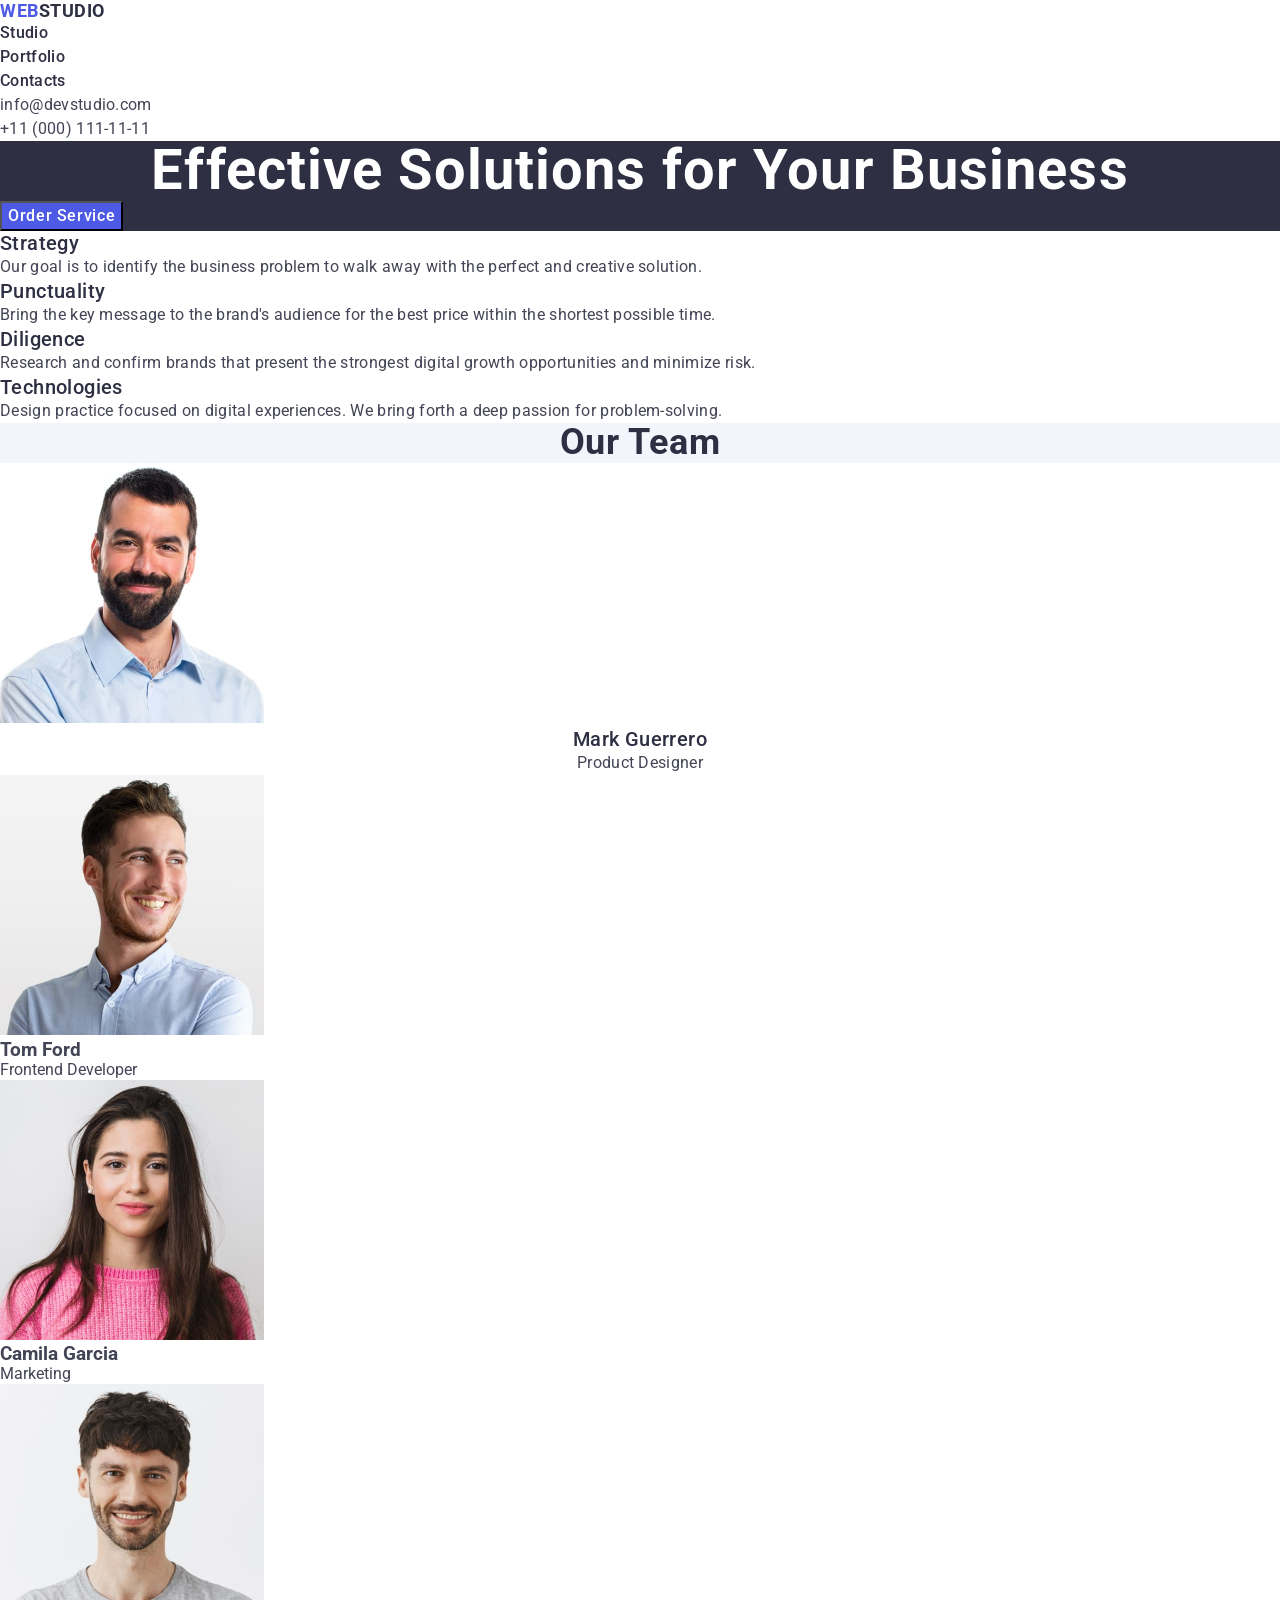
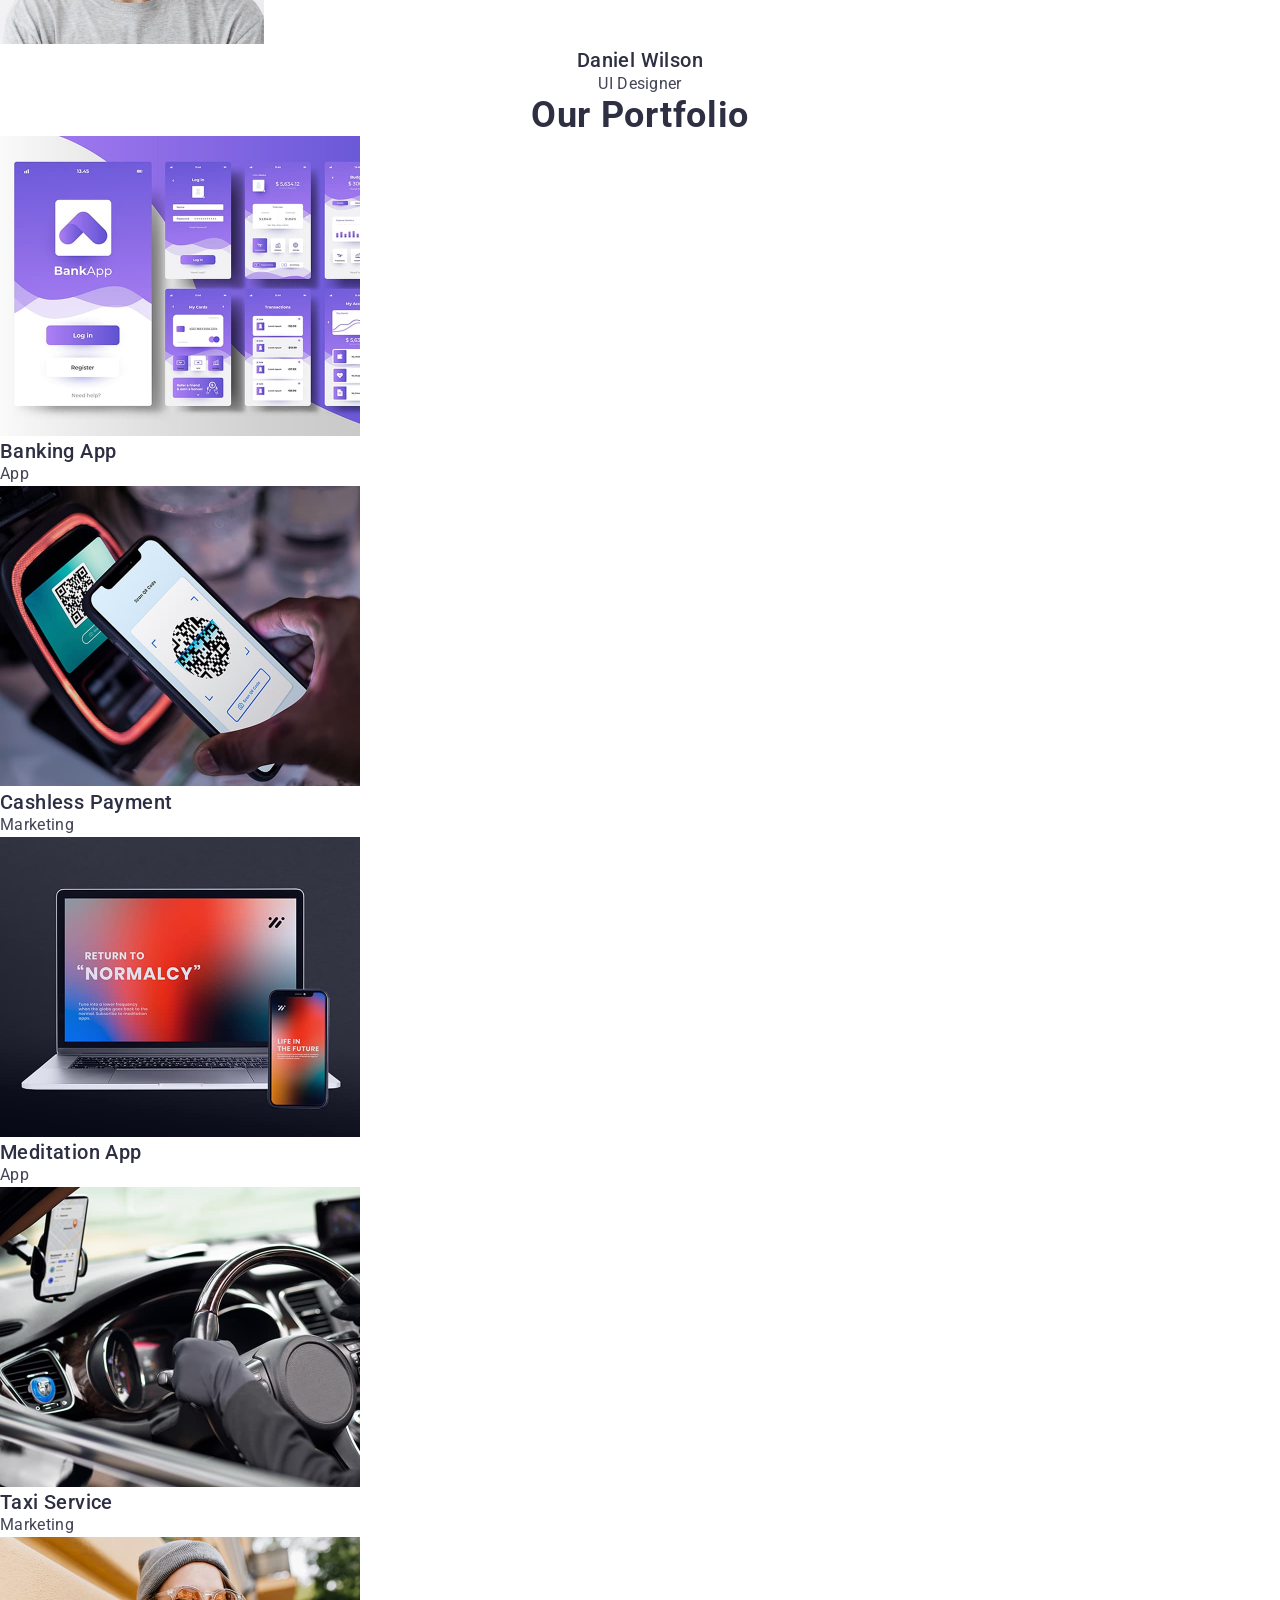
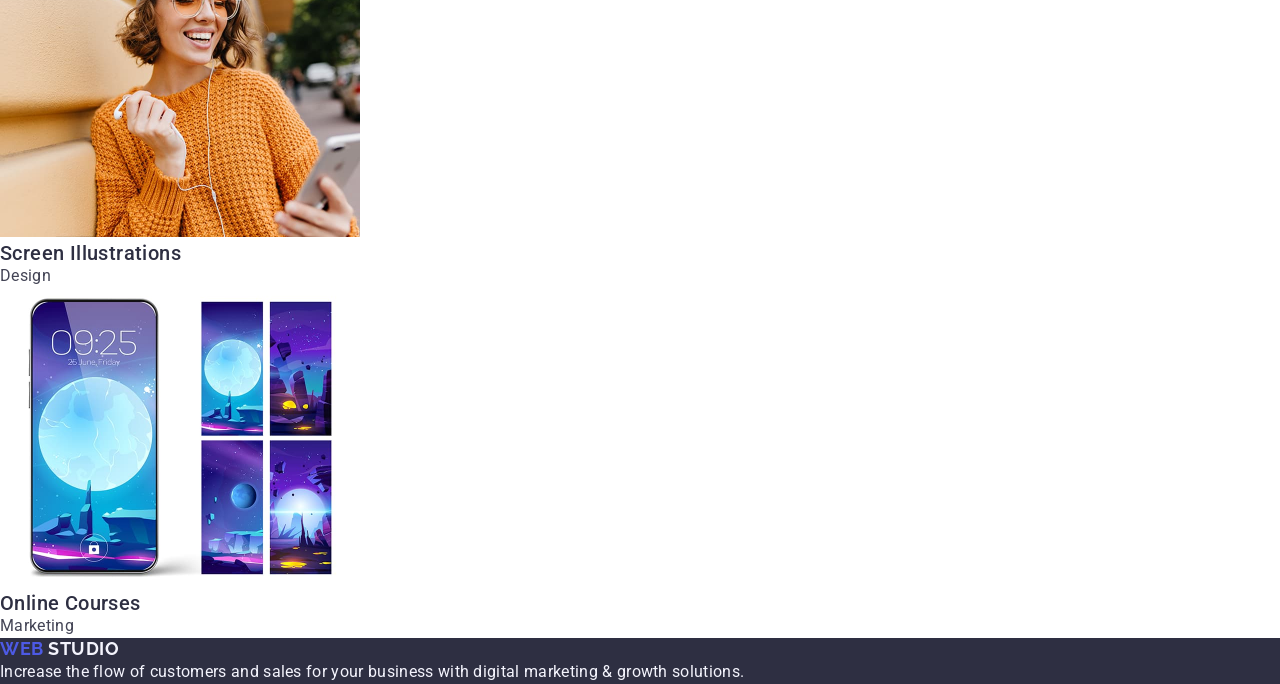
==== commit aa37d71d: "add markup" ====
--- a/index.html
+++ b/index.html
@@ -25,19 +25,20 @@
 
   <body>
     <header class="header">
-      <a class="logo" href="./index.html"
-        >WEB<span class="logo-style">STUDIO</span></a
-      >
       <nav class="header-nav">
+        <a class="logo" href="./index.html"
+          >WEB<span class="logo-style">STUDIO</span></a
+        >
+
         <ul class="header-nav-list">
           <li class="header-nav-item">
-            <a class="header-nav-link" href="#studio">Studio</a>
+            <a class="header-nav-link" href="">Studio</a>
           </li>
           <li class="header-nav-item">
-            <a class="header-nav-link" href="#portfolio">Portfolio</a>
+            <a class="header-nav-link" href="">Portfolio</a>
           </li>
           <li class="header-nav-item">
-            <a class="header-nav-link" href="#contacts">Contacts</a>
+            <a class="header-nav-link" href="">Contacts</a>
           </li>
         </ul>
       </nav>
--- a/css/styles.css
+++ b/css/styles.css
@@ -3,9 +3,19 @@
   color: #434455;
   background-color: #ffffff;
 }
-ul {
+
+h1, h2, h3, h4, h5, h6, p {
+	margin-top: 0;
+	margin-bottom: 0;
+}
+
+ul, ol {
+	margin-top: 0;
+	margin-bottom: 0;
+	padding-left: 0;
   list-style-type: none;
 }
+
 a {
   text-decoration: none;
   color: currentColor;
@@ -189,7 +199,7 @@
 .portfolio-title {
   font-weight: 500;
   font-size: 20px;
-  line-height: 1.2;
+  line-height: 1.1;
   letter-spacing: 0.02em;
   color: #2e2f42;
 }
@@ -216,10 +226,10 @@
   color: #f4f4fd;
 }
 .footer-logo {
-  font-family: "Raleway"
-  font-weight: 700;
-  font-size: 18px;
-  line-height: 1.1;
+  font-family: "Raleway", sans-serif;
+ font-weight: 700;
+  font-size: 18px;
+  line-height: 1.17;
   letter-spacing: 0.03em;
   text-transform: uppercase;
   color: #4d5ae5;
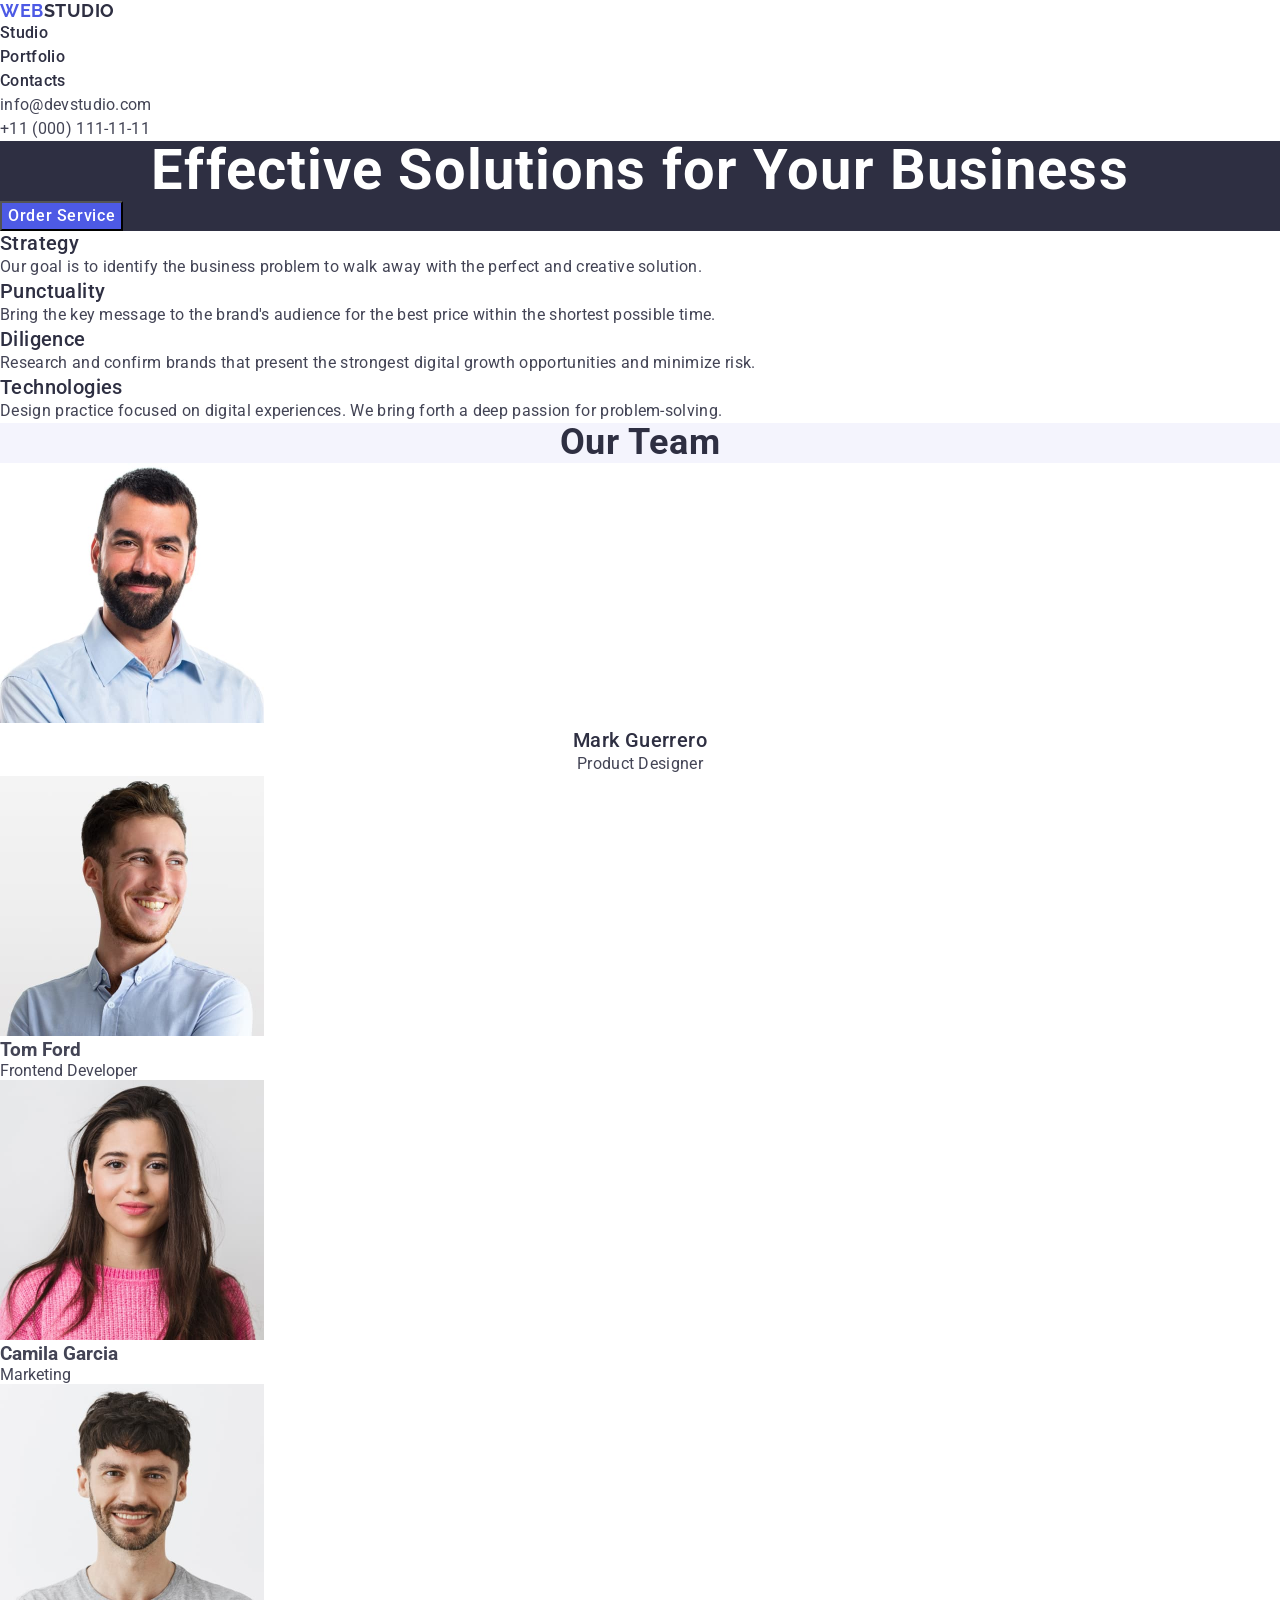
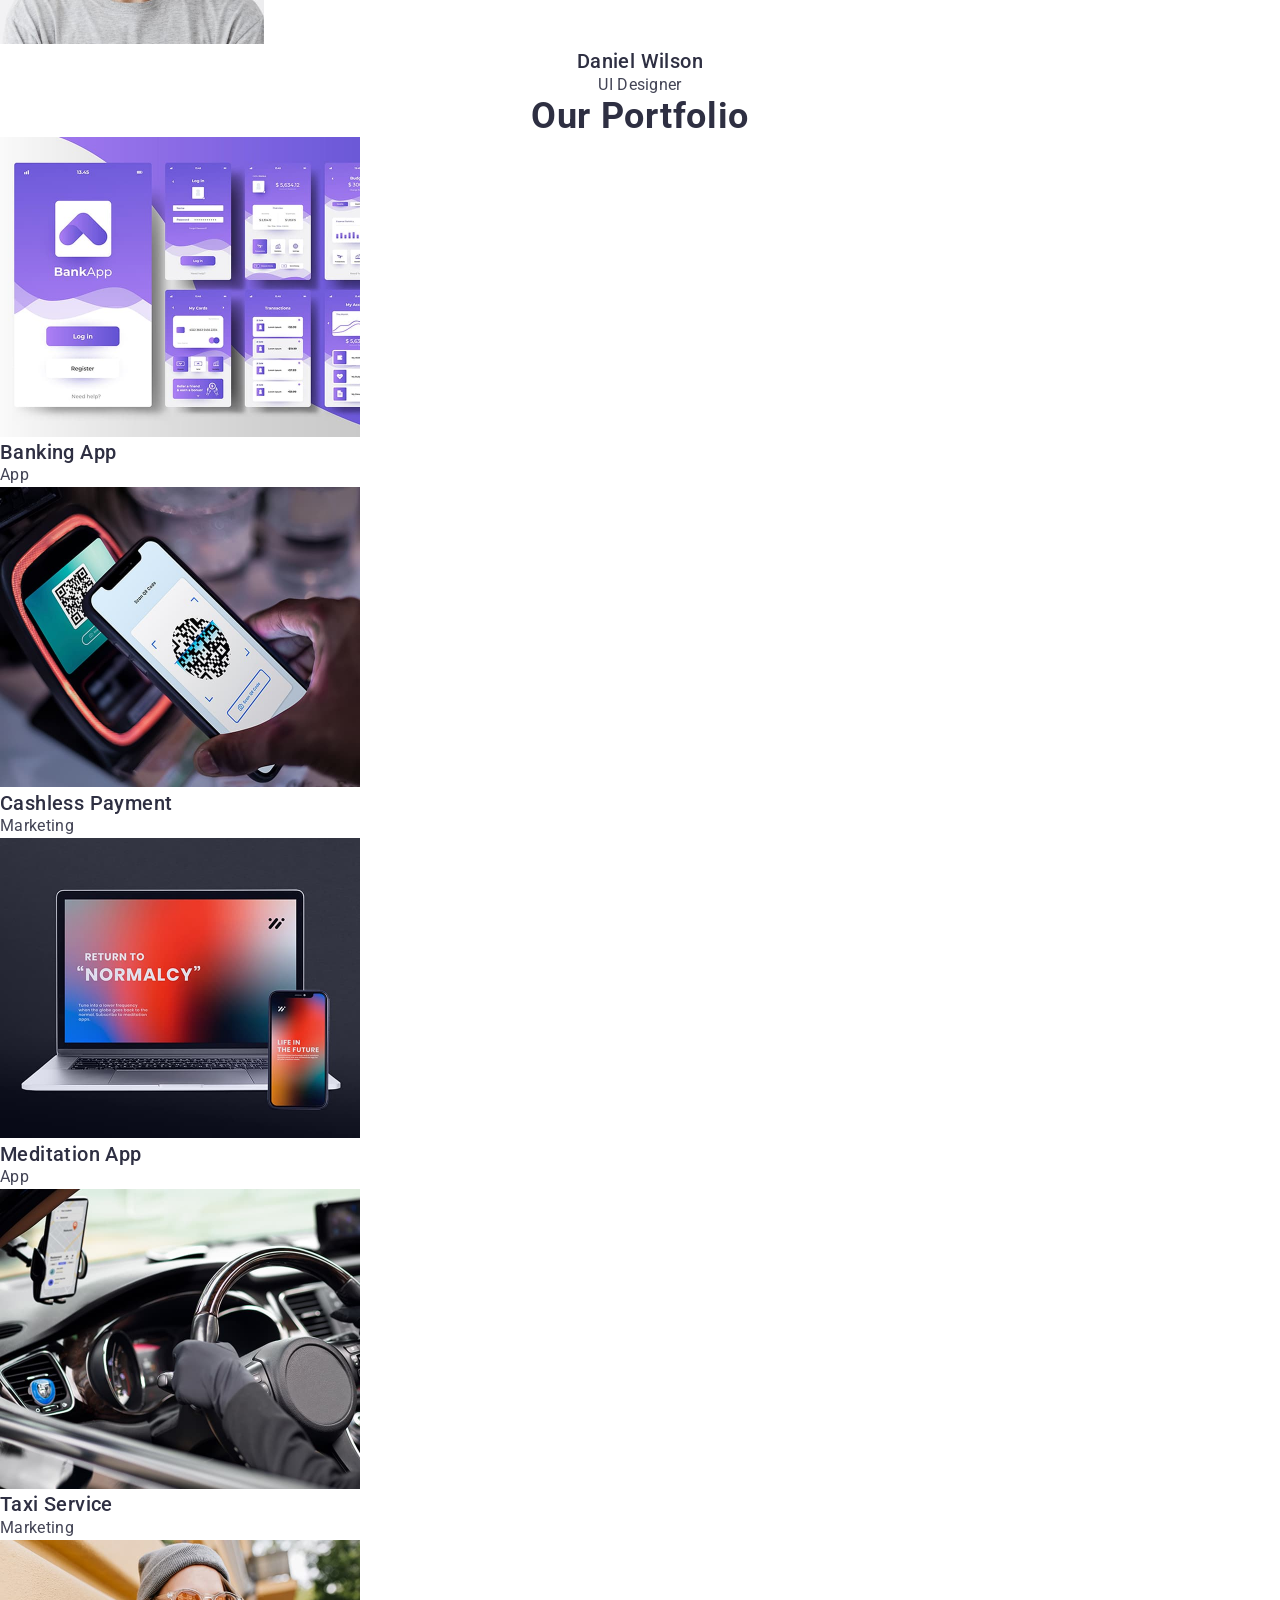
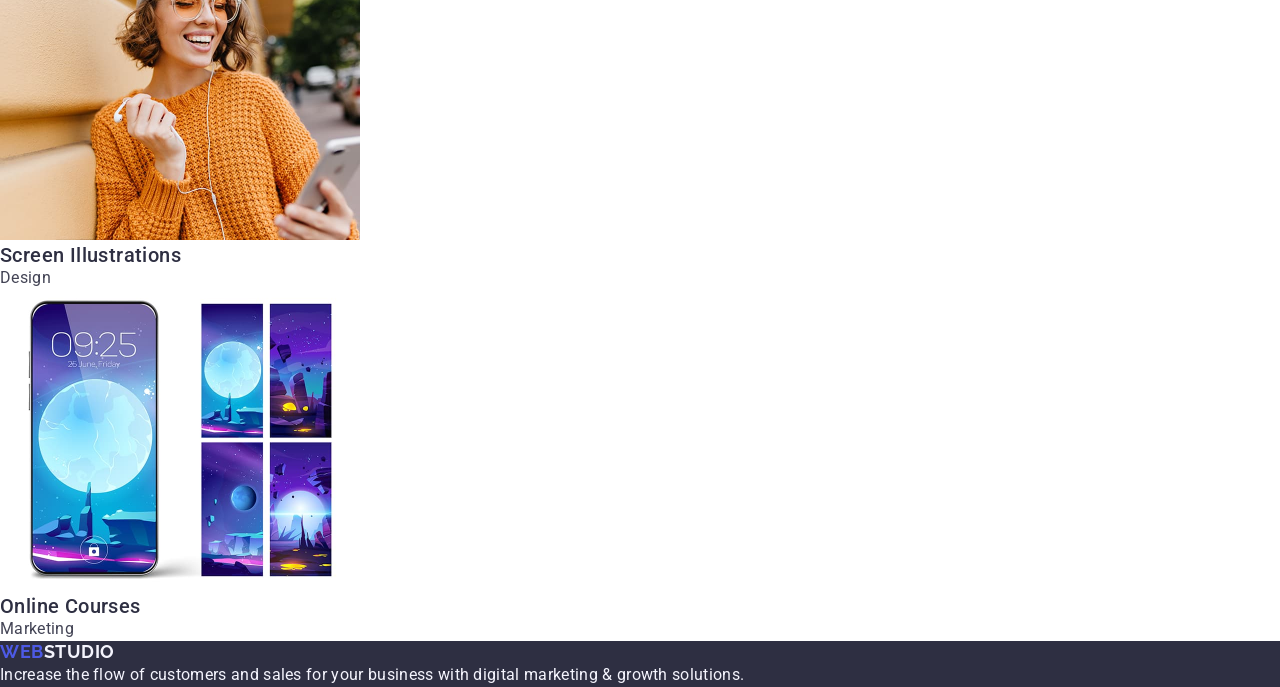
==== commit 4be5134e: "add markup" ====
--- a/index.html
+++ b/index.html
@@ -27,7 +27,7 @@
     <header class="header">
       <nav class="header-nav">
         <a class="logo" href="./index.html"
-          >WEB<span class="logo-style">STUDIO</span></a
+          >WEB<span class="logo-style">Studio</span></a
         >
 
         <ul class="header-nav-list">
@@ -231,7 +231,7 @@
 
     <footer class="footer">
       <a class="footer-logo" href=".index.html"
-        >WEB <span class="footer-logo-style">STUDIO</span></a
+        >WEB<span class="footer-logo-style">Studio</span></a
       >
       <p class="footer-text">
         Increase the flow of customers and sales for your business with digital
--- a/css/styles.css
+++ b/css/styles.css
@@ -39,8 +39,9 @@
 .logo {
   font-weight: 700;
   font-size: 18px;
-  line-height: 1.16667;
-  letter-spacing: 0.03em;
+  line-height: 1.17;
+  letter-spacing: 0.03em;
+   font-family: "Raleway", sans-serif;
   text-transform: uppercase;
   color: #4d5ae5;
 }
@@ -147,8 +148,9 @@
 .team-main-title {
   font-weight: 700;
   font-size: 36px;
-  line-height: 1.1;
-  letter-spacing: 0.02em;
+  line-height: 1.11;
+  letter-spacing: 0.02em;
+  text-transform: capitalize;
   text-align: center;
   color: #2e2f42;
 }
@@ -183,7 +185,7 @@
 .portfolio-main-title {
   font-weight: 700;
   font-size: 36px;
-  line-height: 1.1;
+  line-height: 1.11;
   letter-spacing: 0.02em;
   text-align: center;
   color: #2e2f42;
@@ -199,7 +201,7 @@
 .portfolio-title {
   font-weight: 500;
   font-size: 20px;
-  line-height: 1.1;
+  line-height: 1.12;
   letter-spacing: 0.02em;
   color: #2e2f42;
 }
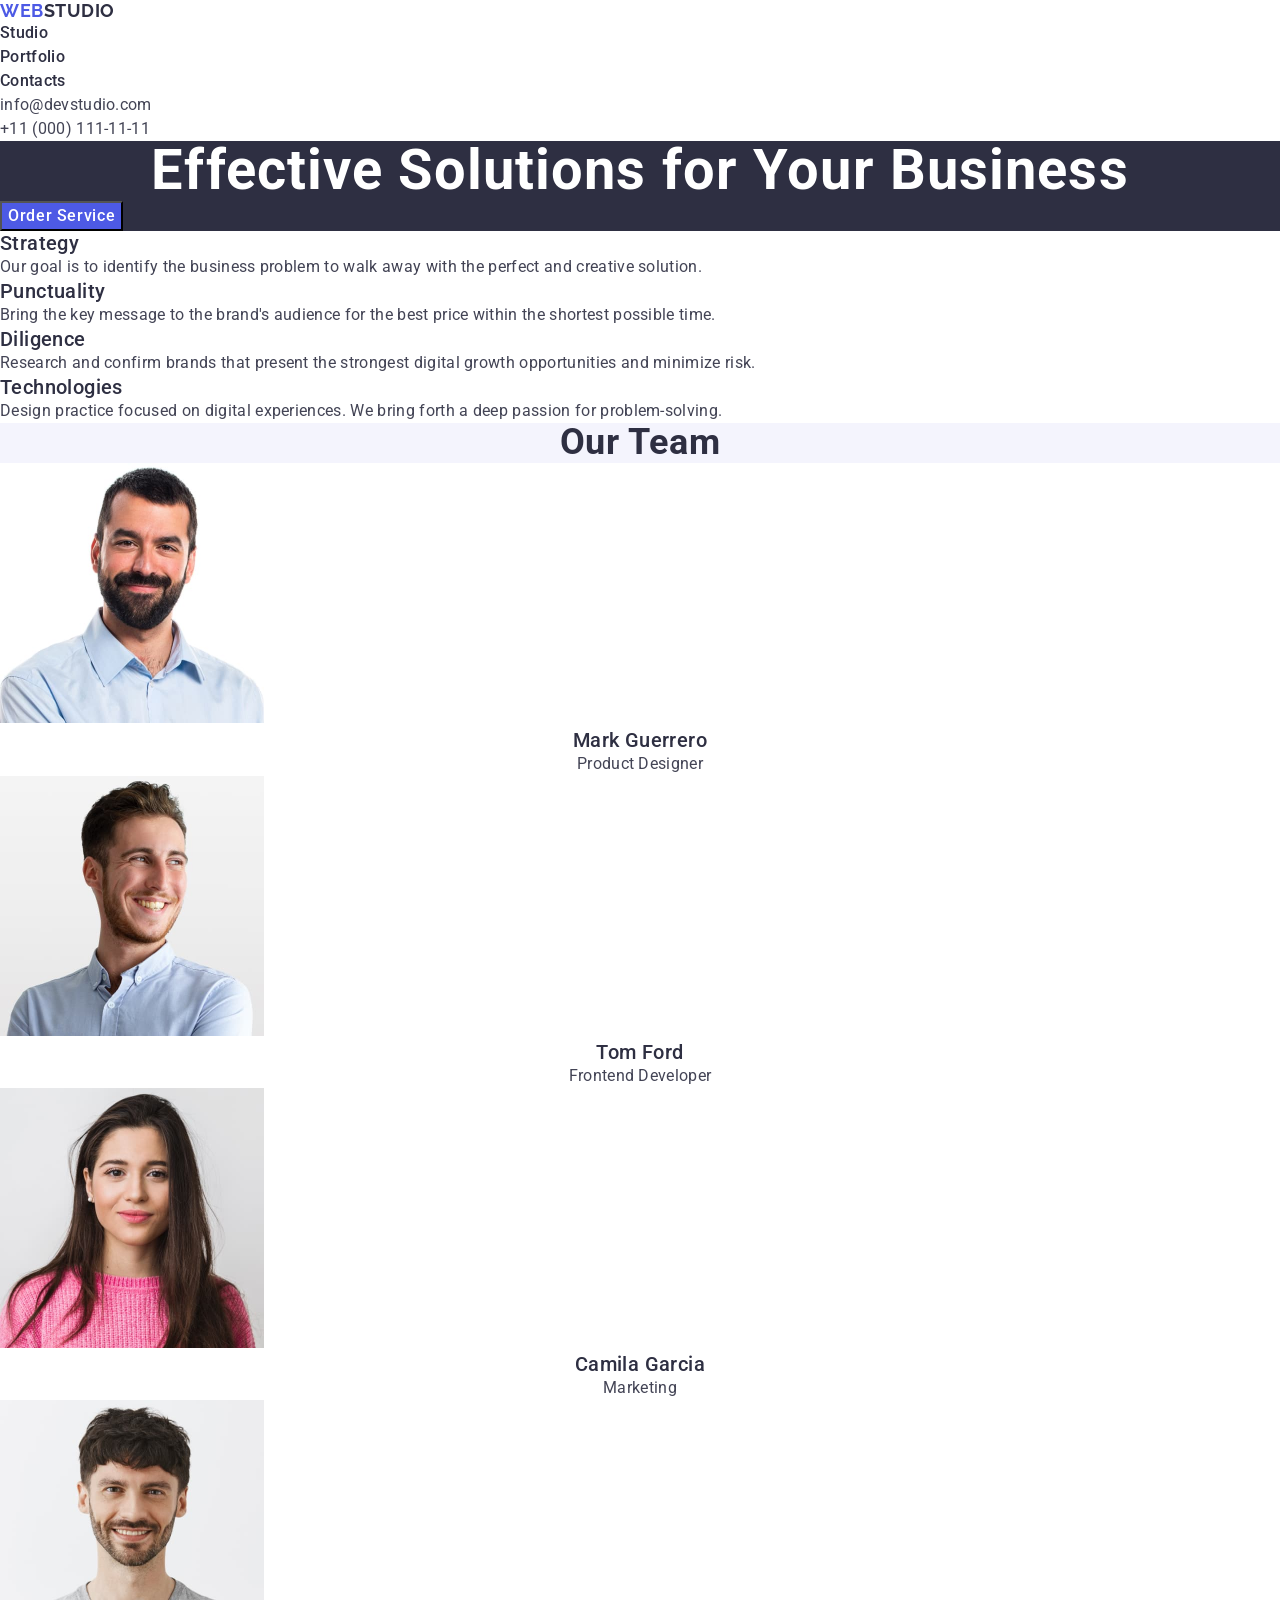
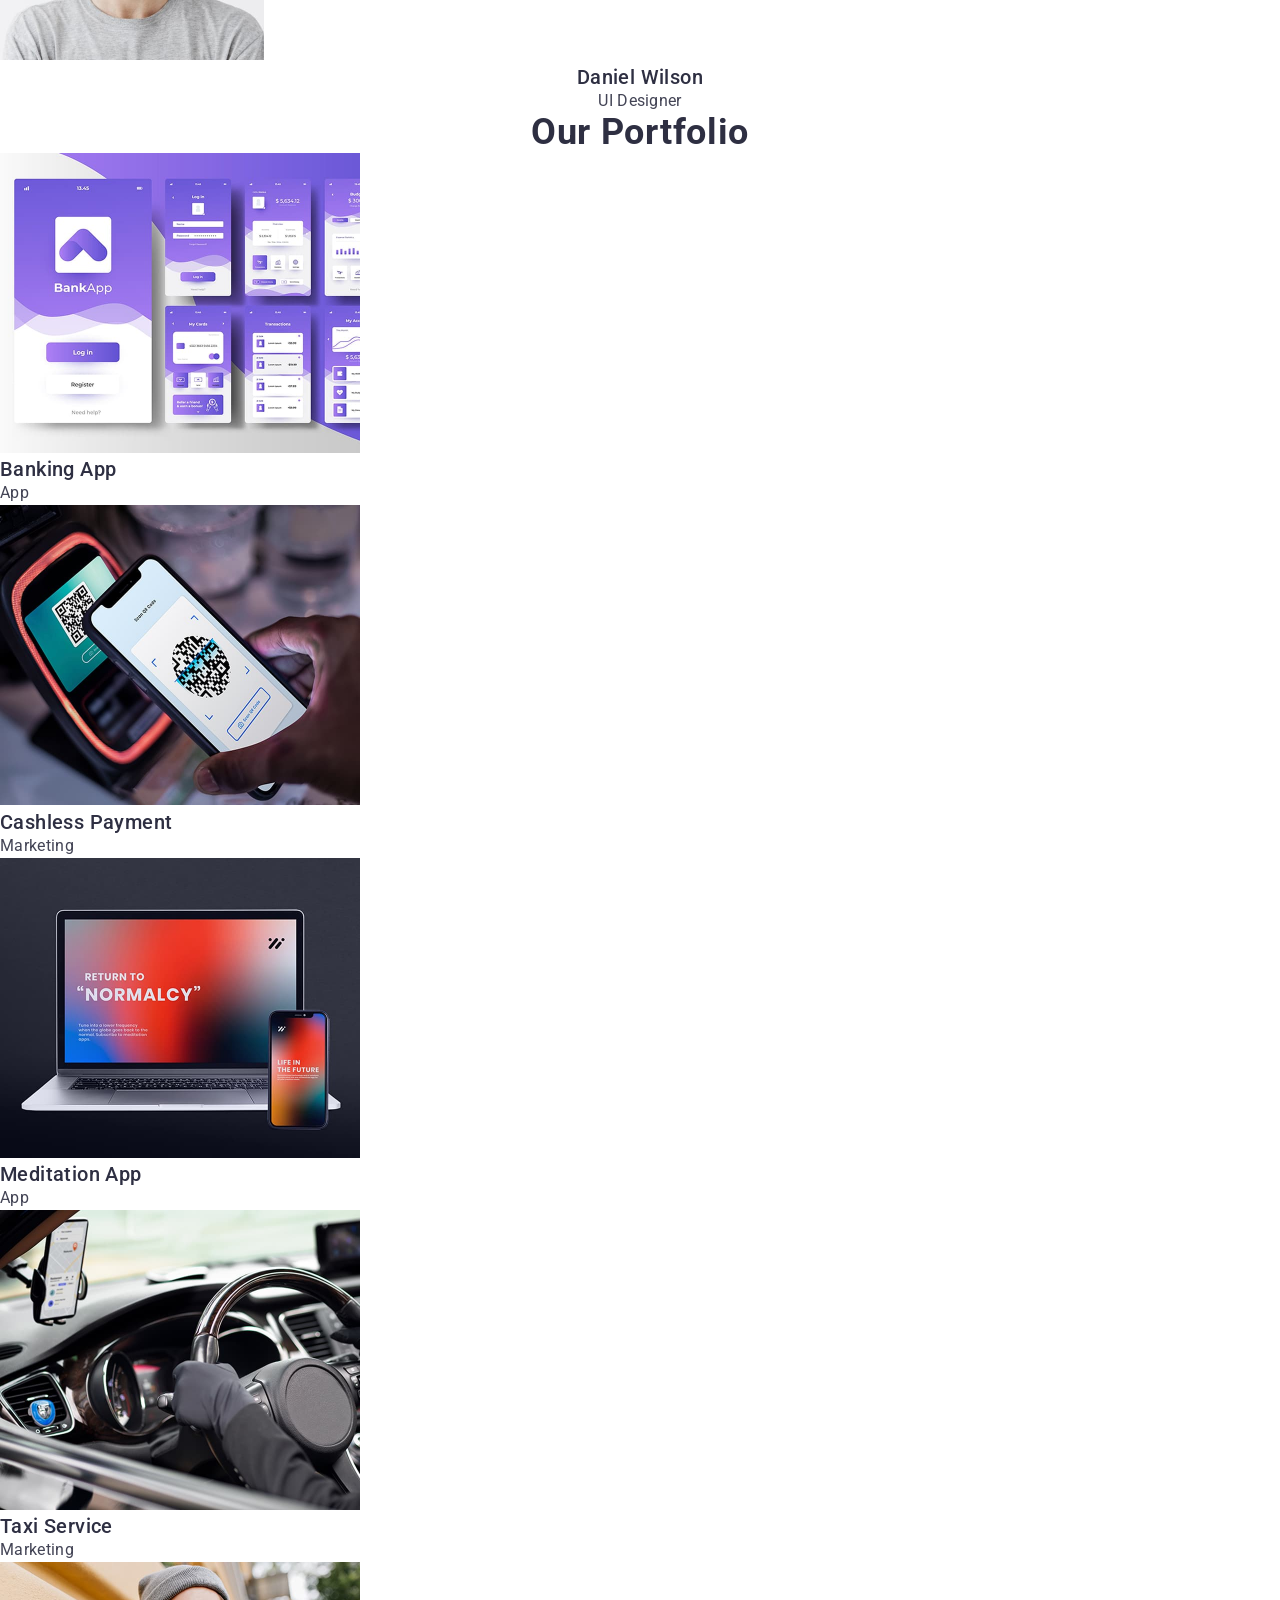
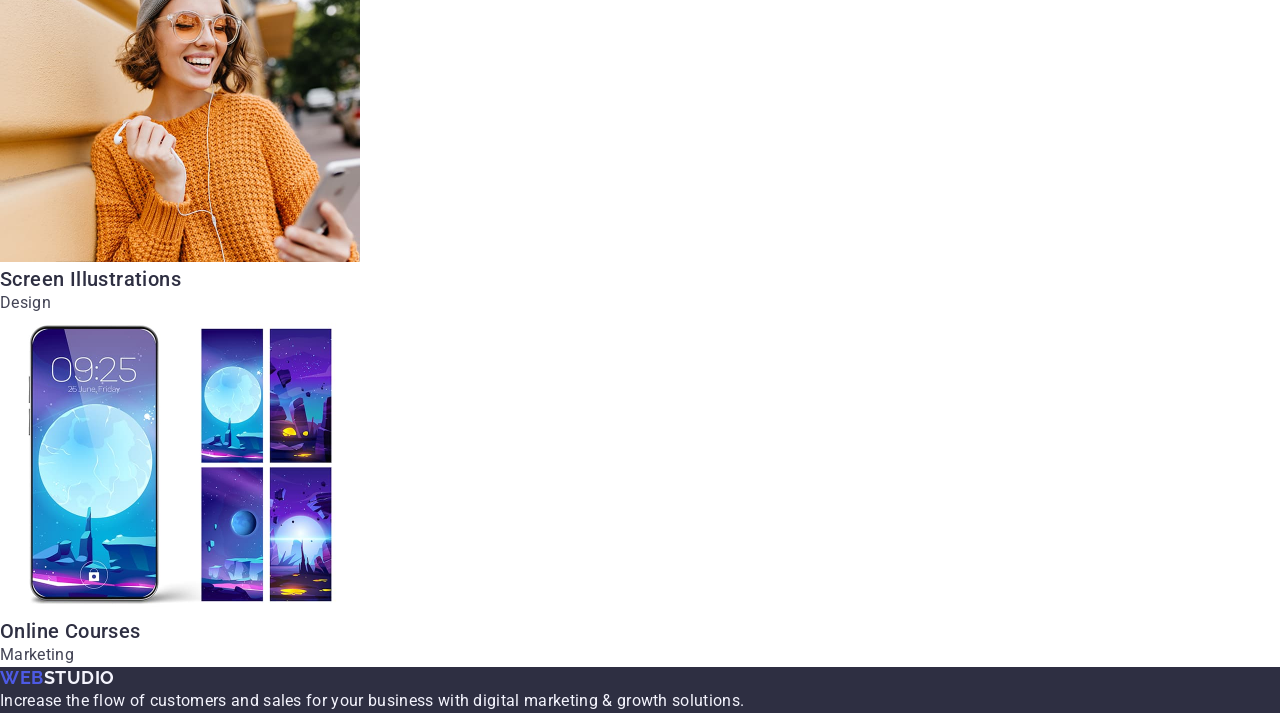
==== commit 941c220a: "add markup" ====
--- a/index.html
+++ b/index.html
@@ -26,11 +26,12 @@
   <body>
     <header class="header">
       <nav class="header-nav">
-        <a class="logo" href="./index.html"
-          >WEB<span class="logo-style">Studio</span></a
-        >
-
         <ul class="header-nav-list">
+          <li class="header-nav-item">
+            <a class="logo" href="./index.html"
+              >WEB<span class="logo-style">Studio</span></a
+            >
+          </li>
           <li class="header-nav-item">
             <a class="header-nav-link" href="">Studio</a>
           </li>
@@ -125,8 +126,8 @@
               width="264"
               height="260"
             />
-            <h3>Tom Ford</h3>
-            <p>Frontend Developer</p>
+            <h3 class="team-title">Tom Ford</h3>
+            <p class="team-text">Frontend Developer</p>
           </li>
           <li class="team-item">
             <img
@@ -136,8 +137,8 @@
               width="264"
               height="260"
             />
-            <h3>Camila Garcia</h3>
-            <p>Marketing</p>
+            <h3 class="team-title">Camila Garcia</h3>
+            <p class="team-text">Marketing</p>
           </li>
           <li class="team-item">
             <img
--- a/css/styles.css
+++ b/css/styles.css
@@ -201,7 +201,7 @@
 .portfolio-title {
   font-weight: 500;
   font-size: 20px;
-  line-height: 1.12;
+  line-height: 1.2;
   letter-spacing: 0.02em;
   color: #2e2f42;
 }
